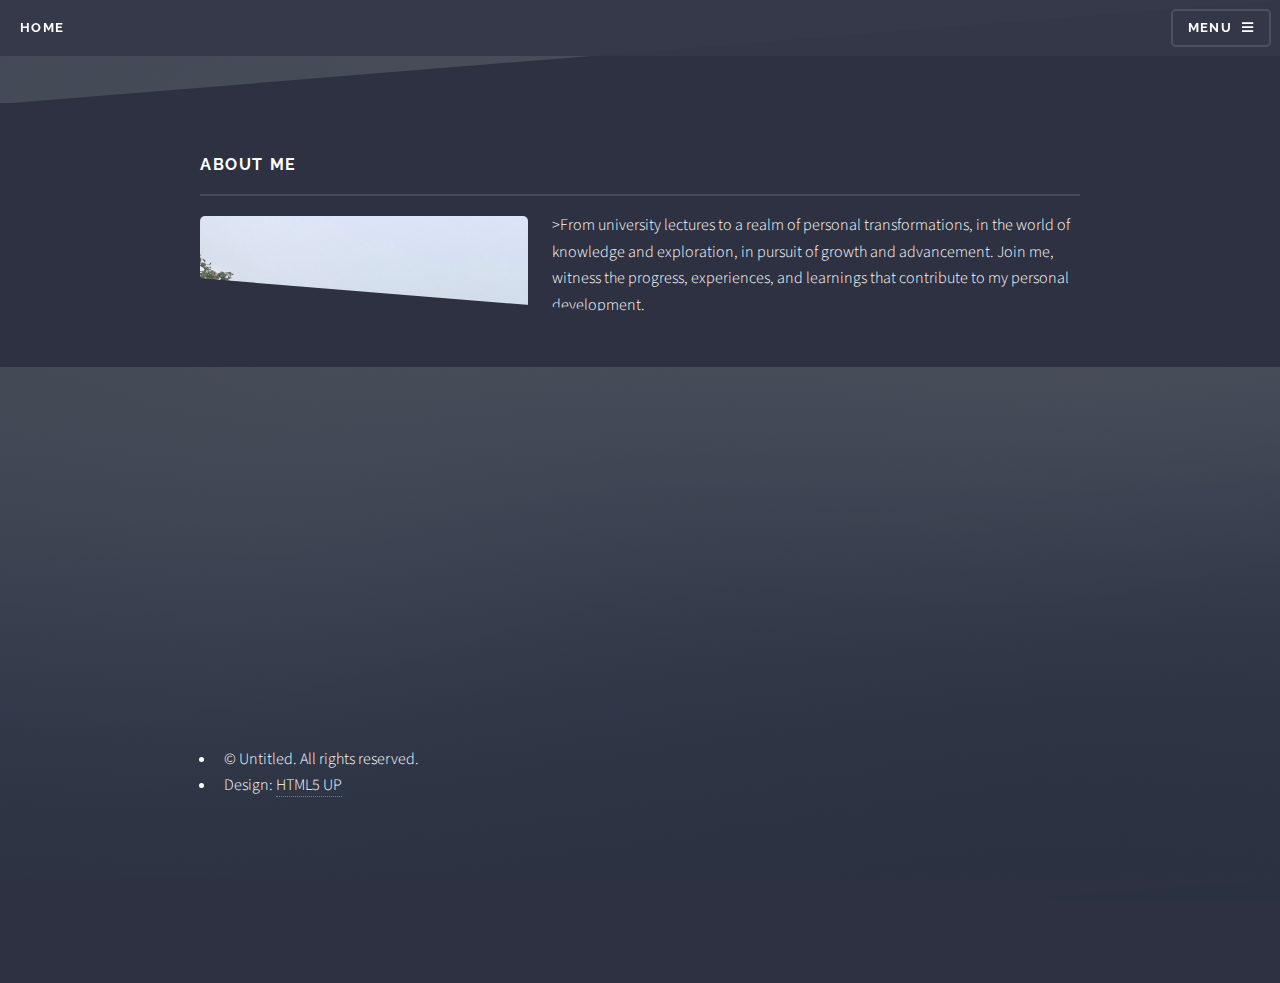
==== about.html @ 8429ed19 "Update about.html" ====
<!DOCTYPE HTML>
<!--
	Hyperspace by HTML5 UP
	html5up.net | @ajlkn
	Free for personal and commercial use under the CCA 3.0 license (html5up.net/license)
-->
<html>
	<head>
		<title>About</title>
		<meta charset="utf-8" />
		<meta name="viewport" content="width=device-width, initial-scale=1, user-scalable=no" />
		<link rel="stylesheet" href="assets/css/main.css" />
		<noscript><link rel="stylesheet" href="assets/css/noscript.css" /></noscript>
	</head>
	<body class="is-preload">



		<!-- Wrapper -->
			<div id="wrapper">

				<!-- Main -->
					<section id="main" class="wrapper">
						<div class="inner">
							<h1 class="major">About Me</h1>
<!-- 							<span class="image fit"><img src="images/me1.jpg" alt="" /></span> -->
							<p><span class="image left"><img src="images/me1.jpg" alt="" /></span>>From university lectures to a realm of personal transformations, in the world of knowledge and exploration, in pursuit of growth and advancement. Join me, witness the progress, experiences, and learnings that contribute to my personal development.</p>							
<!-- 							<p>From university lectures to a realm of personal transformations, in the world of knowledge and exploration, in pursuit of growth and advancement. Join me, witness the progress, experiences, and learnings that contribute to my personal development.</p> -->
						</div>
					</section>

			</div>

				<!-- Header -->
					<header id="header">
						<h1><a href="index.html">Home</a></h1>
						<nav>
							<a href="#menu">Menu</a>
						</nav>
					</header>

				<!-- Menu -->
					<nav id="menu">
						<div class="inner">
							<h2>Menu</h2>
							<ul class="links">
								<li><a href="index.html">Home</a></li>
								<li><a href="generic.html">Generic</a></li>
								<li><a href="elements.html">Elements</a></li>
								<li><a href="#">Log In</a></li>
								<li><a href="#">Sign Up</a></li>
							</ul>
							<a href="#" class="close">Close</a>
						</div>
					</nav>
		<!-- Footer -->
			<footer id="footer" class="wrapper alt">
				<div class="inner">
					<ul class="menu">
						<li>&copy; Untitled. All rights reserved.</li><li>Design: <a href="http://html5up.net">HTML5 UP</a></li>
					</ul>
				</div>
			</footer>

		<!-- Scripts -->
			<script src="assets/js/jquery.min.js"></script>
			<script src="assets/js/jquery.scrollex.min.js"></script>
			<script src="assets/js/jquery.scrolly.min.js"></script>
			<script src="assets/js/browser.min.js"></script>
			<script src="assets/js/breakpoints.min.js"></script>
			<script src="assets/js/util.js"></script>
			<script src="assets/js/main.js"></script>

	</body>
</html>
---- assets/css/main.css ----
@import url(fontawesome-all.min.css);
@import url("https://fonts.googleapis.com/css?family=Raleway:200,700|Source+Sans+Pro:300,600,300italic,600italic");

/*
	Solid State by HTML5 UP
	html5up.net | @ajlkn
	Free for personal and commercial use under the CCA 3.0 license (html5up.net/license)
*/

html, body, div, span, applet, object,
iframe, h1, h2, h3, h4, h5, h6, p, blockquote,
pre, a, abbr, acronym, address, big, cite,
code, del, dfn, em, img, ins, kbd, q, s, samp,
small, strike, strong, sub, sup, tt, var, b,
u, i, center, dl, dt, dd, ol, ul, li, fieldset,
form, label, legend, table, caption, tbody,
tfoot, thead, tr, th, td, article, aside,
canvas, details, embed, figure, figcaption,
footer, header, hgroup, menu, nav, output, ruby,
section, summary, time, mark, audio, video {
	margin: 0;
	padding: 0;
	border: 0;
	font-size: 100%;
	font: inherit;
	vertical-align: baseline;}

article, aside, details, figcaption, figure,
footer, header, hgroup, menu, nav, section {
	display: block;}

body {
	line-height: 1;
}

ol, ul {
	list-style: none;
}

blockquote, q {
	quotes: none;
}

	blockquote:before, blockquote:after, q:before, q:after {
		content: '';
		content: none;
	}

table {
	border-collapse: collapse;
	border-spacing: 0;
}

body {
	-webkit-text-size-adjust: none;
}

mark {
	background-color: transparent;
	color: inherit;
}

input::-moz-focus-inner {
	border: 0;
	padding: 0;
}

input, select, textarea {
	-moz-appearance: none;
	-webkit-appearance: none;
	-ms-appearance: none;
	appearance: none;
}

/* Basic */

	@-ms-viewport {
		width: device-width;
	}

	body {
		-ms-overflow-style: scrollbar;
	}

	@media screen and (max-width: 480px) {

		html, body {
			min-width: 320px;
		}

	}

	html {
		box-sizing: border-box;
	}

	*, *:before, *:after {
		box-sizing: inherit;
	}

	body {
		background-color: #2e3141;
		background-image: linear-gradient(to top, rgba(46, 49, 65, 0.8), rgba(46, 49, 65, 0.8)), url("../../images/bg.jpg");
		background-size: auto, cover;
		background-attachment: fixed, fixed;
		background-position: center, center;
	}

		body.is-preload *, body.is-preload *:before, body.is-preload *:after {
			-moz-animation: none !important;
			-webkit-animation: none !important;
			-ms-animation: none !important;
			animation: none !important;
			-moz-transition: none !important;
			-webkit-transition: none !important;
			-ms-transition: none !important;
			transition: none !important;
		}

/* Type */

	body, input, select, textarea {
		color: #ffffff;
		font-family: "Source Sans Pro", Helvetica, sans-serif;
		font-size: 16.5pt;
		font-weight: 300;
		line-height: 1.65;
	}

		@media screen and (max-width: 1680px) {

			body, input, select, textarea {
				font-size: 13pt;
			}

		}

		@media screen and (max-width: 1280px) {

			body, input, select, textarea {
				font-size: 12pt;
			}

		}

		@media screen and (max-width: 980px) {

			body, input, select, textarea {
				font-size: 12pt;
			}

		}

		@media screen and (max-width: 736px) {

			body, input, select, textarea {
				font-size: 12pt;
			}

		}

		@media screen and (max-width: 480px) {

			body, input, select, textarea {
				font-size: 12pt;
			}

		}

	a {
		-moz-transition: color 0.2s ease-in-out, border-bottom-color 0.2s ease-in-out;
		-webkit-transition: color 0.2s ease-in-out, border-bottom-color 0.2s ease-in-out;
		-ms-transition: color 0.2s ease-in-out, border-bottom-color 0.2s ease-in-out;
		transition: color 0.2s ease-in-out, border-bottom-color 0.2s ease-in-out;
		border-bottom: dotted 1px rgba(255, 255, 255, 0.35);
		color: #ffffff;
		text-decoration: none;
	}

		a:hover {
			border-bottom-color: transparent;
			color: #ffffff !important;
		}

		a.special:not(.button) {
			text-decoration: none;
			border-bottom: 0;
			display: block;
			font-family: Raleway, Helvetica, sans-serif;
			font-size: 0.8em;
			font-weight: 700;
			letter-spacing: 0.1em;
			margin: 0 0 2em 0;
			text-transform: uppercase;
		}

			a.special:not(.button):before {
				-moz-osx-font-smoothing: grayscale;
				-webkit-font-smoothing: antialiased;
				display: inline-block;
				font-style: normal;
				font-variant: normal;
				text-rendering: auto;
				line-height: 1;
				text-transform: none !important;
				font-family: 'Font Awesome 5 Free';
				font-weight: 900;
			}

			a.special:not(.button):before {
				-moz-transition: background-color 0.2s ease-in-out;
				-webkit-transition: background-color 0.2s ease-in-out;
				-ms-transition: background-color 0.2s ease-in-out;
				transition: background-color 0.2s ease-in-out;
				border-radius: 100%;
				border: solid 2px rgba(255, 255, 255, 0.125);
				content: '\f105';
				display: inline-block;
				font-size: 1.25em;
				height: 2em;
				line-height: 1.75em;
				margin-right: 0.85em;
				text-align: center;
				text-indent: 0.15em;
				vertical-align: middle;
				width: 2em;
			}

			a.special:not(.button):hover:before {
				background-color: rgba(255, 255, 255, 0.025);
			}

			a.special:not(.button):active:before {
				background-color: rgba(255, 255, 255, 0.075);
			}

	strong, b {
		color: #ffffff;
		font-weight: 600;
	}

	em, i {
		font-style: italic;
	}

	p {
		margin: 0 0 2em 0;
	}

	h1, h2, h3, h4, h5, h6 {
		color: #ffffff;
		font-family: Raleway, Helvetica, sans-serif;
		font-weight: 700;
		letter-spacing: 0.1em;
		margin: 0 0 1em 0;
		text-transform: uppercase;
	}

		h1 a, h2 a, h3 a, h4 a, h5 a, h6 a {
			color: inherit;
			text-decoration: none;
			border-bottom: 0;
		}

		h1 span, h2 span, h3 span, h4 span, h5 span, h6 span {
			font-weight: 200;
		}

		h1.major, h2.major, h3.major, h4.major, h5.major, h6.major {
			padding-bottom: 1em;
			border-bottom: solid 2px rgba(255, 255, 255, 0.125);
		}

	h2 {
		font-size: 1.2em;
	}

	h3 {
		font-size: 0.9em;
	}

	h4 {
		font-size: 0.7em;
	}

	h5 {
		font-size: 0.7em;
	}

	h6 {
		font-size: 0.7em;
	}

	@media screen and (max-width: 736px) {

		h2 {
			font-size: 1em;
		}

		h3 {
			font-size: 0.8em;
		}

	}

	sub {
		font-size: 0.8em;
		position: relative;
		top: 0.5em;
	}

	sup {
		font-size: 0.8em;
		position: relative;
		top: -0.5em;
	}

	blockquote {
		border-left: solid 4px rgba(255, 255, 255, 0.125);
		font-style: italic;
		margin: 0 0 2em 0;
		padding: 0.5em 0 0.5em 2em;
	}

	code {
		background: rgba(255, 255, 255, 0.025);
		border-radius: 5px;
		border: solid 2px rgba(255, 255, 255, 0.125);
		font-family: "Courier New", monospace;
		font-size: 0.9em;
		margin: 0 0.25em;
		padding: 0.25em 0.65em;
	}

	pre {
		-webkit-overflow-scrolling: touch;
		font-family: "Courier New", monospace;
		font-size: 0.9em;
		margin: 0 0 2em 0;
	}

		pre code {
			display: block;
			line-height: 1.75em;
			padding: 1em 1.5em;
			overflow-x: auto;
		}

	hr {
		border: 0;
		border-bottom: solid 2px rgba(255, 255, 255, 0.125);
		margin: 2.5em 0;
	}

		hr.major {
			margin: 4em 0;
		}

	.align-left {
		text-align: left;
	}

	.align-center {
		text-align: center;
	}

	.align-right {
		text-align: right;
	}

/* Row */

	.row {
		display: flex;
		flex-wrap: wrap;
		box-sizing: border-box;
		align-items: stretch;
	}

		.row > * {
			box-sizing: border-box;
		}

		.row.gtr-uniform > * > :last-child {
			margin-bottom: 0;
		}

		.row.aln-left {
			justify-content: flex-start;
		}

		.row.aln-center {
			justify-content: center;
		}

		.row.aln-right {
			justify-content: flex-end;
		}

		.row.aln-top {
			align-items: flex-start;
		}

		.row.aln-middle {
			align-items: center;
		}

		.row.aln-bottom {
			align-items: flex-end;
		}

		.row > .imp {
			order: -1;
		}

		.row > .col-1 {
			width: 8.33333%;
		}

		.row > .off-1 {
			margin-left: 8.33333%;
		}

		.row > .col-2 {
			width: 16.66667%;
		}

		.row > .off-2 {
			margin-left: 16.66667%;
		}

		.row > .col-3 {
			width: 25%;
		}

		.row > .off-3 {
			margin-left: 25%;
		}

		.row > .col-4 {
			width: 33.33333%;
		}

		.row > .off-4 {
			margin-left: 33.33333%;
		}

		.row > .col-5 {
			width: 41.66667%;
		}

		.row > .off-5 {
			margin-left: 41.66667%;
		}

		.row > .col-6 {
			width: 50%;
		}

		.row > .off-6 {
			margin-left: 50%;
		}

		.row > .col-7 {
			width: 58.33333%;
		}

		.row > .off-7 {
			margin-left: 58.33333%;
		}

		.row > .col-8 {
			width: 66.66667%;
		}

		.row > .off-8 {
			margin-left: 66.66667%;
		}

		.row > .col-9 {
			width: 75%;
		}

		.row > .off-9 {
			margin-left: 75%;
		}

		.row > .col-10 {
			width: 83.33333%;
		}

		.row > .off-10 {
			margin-left: 83.33333%;
		}

		.row > .col-11 {
			width: 91.66667%;
		}

		.row > .off-11 {
			margin-left: 91.66667%;
		}

		.row > .col-12 {
			width: 100%;
		}

		.row > .off-12 {
			margin-left: 100%;
		}

		.row.gtr-0 {
			margin-top: 0;
			margin-left: 0em;
		}

			.row.gtr-0 > * {
				padding: 0 0 0 0em;
			}

			.row.gtr-0.gtr-uniform {
				margin-top: 0em;
			}

				.row.gtr-0.gtr-uniform > * {
					padding-top: 0em;
				}

		.row.gtr-25 {
			margin-top: 0;
			margin-left: -0.4375em;
		}

			.row.gtr-25 > * {
				padding: 0 0 0 0.4375em;
			}

			.row.gtr-25.gtr-uniform {
				margin-top: -0.4375em;
			}

				.row.gtr-25.gtr-uniform > * {
					padding-top: 0.4375em;
				}

		.row.gtr-50 {
			margin-top: 0;
			margin-left: -0.875em;
		}

			.row.gtr-50 > * {
				padding: 0 0 0 0.875em;
			}

			.row.gtr-50.gtr-uniform {
				margin-top: -0.875em;
			}

				.row.gtr-50.gtr-uniform > * {
					padding-top: 0.875em;
				}

		.row {
			margin-top: 0;
			margin-left: -1.75em;
		}

			.row > * {
				padding: 0 0 0 1.75em;
			}

			.row.gtr-uniform {
				margin-top: -1.75em;
			}

				.row.gtr-uniform > * {
					padding-top: 1.75em;
				}

		.row.gtr-150 {
			margin-top: 0;
			margin-left: -2.625em;
		}

			.row.gtr-150 > * {
				padding: 0 0 0 2.625em;
			}

			.row.gtr-150.gtr-uniform {
				margin-top: -2.625em;
			}

				.row.gtr-150.gtr-uniform > * {
					padding-top: 2.625em;
				}

		.row.gtr-200 {
			margin-top: 0;
			margin-left: -3.5em;
		}

			.row.gtr-200 > * {
				padding: 0 0 0 3.5em;
			}

			.row.gtr-200.gtr-uniform {
				margin-top: -3.5em;
			}

				.row.gtr-200.gtr-uniform > * {
					padding-top: 3.5em;
				}

		@media screen and (max-width: 1680px) {

			.row {
				display: flex;
				flex-wrap: wrap;
				box-sizing: border-box;
				align-items: stretch;
			}

				.row > * {
					box-sizing: border-box;
				}

				.row.gtr-uniform > * > :last-child {
					margin-bottom: 0;
				}

				.row.aln-left {
					justify-content: flex-start;
				}

				.row.aln-center {
					justify-content: center;
				}

				.row.aln-right {
					justify-content: flex-end;
				}

				.row.aln-top {
					align-items: flex-start;
				}

				.row.aln-middle {
					align-items: center;
				}

				.row.aln-bottom {
					align-items: flex-end;
				}

				.row > .imp-xlarge {
					order: -1;
				}

				.row > .col-1-xlarge {
					width: 8.33333%;
				}

				.row > .off-1-xlarge {
					margin-left: 8.33333%;
				}

				.row > .col-2-xlarge {
					width: 16.66667%;
				}

				.row > .off-2-xlarge {
					margin-left: 16.66667%;
				}

				.row > .col-3-xlarge {
					width: 25%;
				}

				.row > .off-3-xlarge {
					margin-left: 25%;
				}

				.row > .col-4-xlarge {
					width: 33.33333%;
				}

				.row > .off-4-xlarge {
					margin-left: 33.33333%;
				}

				.row > .col-5-xlarge {
					width: 41.66667%;
				}

				.row > .off-5-xlarge {
					margin-left: 41.66667%;
				}

				.row > .col-6-xlarge {
					width: 50%;
				}

				.row > .off-6-xlarge {
					margin-left: 50%;
				}

				.row > .col-7-xlarge {
					width: 58.33333%;
				}

				.row > .off-7-xlarge {
					margin-left: 58.33333%;
				}

				.row > .col-8-xlarge {
					width: 66.66667%;
				}

				.row > .off-8-xlarge {
					margin-left: 66.66667%;
				}

				.row > .col-9-xlarge {
					width: 75%;
				}

				.row > .off-9-xlarge {
					margin-left: 75%;
				}

				.row > .col-10-xlarge {
					width: 83.33333%;
				}

				.row > .off-10-xlarge {
					margin-left: 83.33333%;
				}

				.row > .col-11-xlarge {
					width: 91.66667%;
				}

				.row > .off-11-xlarge {
					margin-left: 91.66667%;
				}

				.row > .col-12-xlarge {
					width: 100%;
				}

				.row > .off-12-xlarge {
					margin-left: 100%;
				}

				.row.gtr-0 {
					margin-top: 0;
					margin-left: 0em;
				}

					.row.gtr-0 > * {
						padding: 0 0 0 0em;
					}

					.row.gtr-0.gtr-uniform {
						margin-top: 0em;
					}

						.row.gtr-0.gtr-uniform > * {
							padding-top: 0em;
						}

				.row.gtr-25 {
					margin-top: 0;
					margin-left: -0.4375em;
				}

					.row.gtr-25 > * {
						padding: 0 0 0 0.4375em;
					}

					.row.gtr-25.gtr-uniform {
						margin-top: -0.4375em;
					}

						.row.gtr-25.gtr-uniform > * {
							padding-top: 0.4375em;
						}

				.row.gtr-50 {
					margin-top: 0;
					margin-left: -0.875em;
				}

					.row.gtr-50 > * {
						padding: 0 0 0 0.875em;
					}

					.row.gtr-50.gtr-uniform {
						margin-top: -0.875em;
					}

						.row.gtr-50.gtr-uniform > * {
							padding-top: 0.875em;
						}

				.row {
					margin-top: 0;
					margin-left: -1.75em;
				}

					.row > * {
						padding: 0 0 0 1.75em;
					}

					.row.gtr-uniform {
						margin-top: -1.75em;
					}

						.row.gtr-uniform > * {
							padding-top: 1.75em;
						}

				.row.gtr-150 {
					margin-top: 0;
					margin-left: -2.625em;
				}

					.row.gtr-150 > * {
						padding: 0 0 0 2.625em;
					}

					.row.gtr-150.gtr-uniform {
						margin-top: -2.625em;
					}

						.row.gtr-150.gtr-uniform > * {
							padding-top: 2.625em;
						}

				.row.gtr-200 {
					margin-top: 0;
					margin-left: -3.5em;
				}

					.row.gtr-200 > * {
						padding: 0 0 0 3.5em;
					}

					.row.gtr-200.gtr-uniform {
						margin-top: -3.5em;
					}

						.row.gtr-200.gtr-uniform > * {
							padding-top: 3.5em;
						}

		}

		@media screen and (max-width: 1280px) {

			.row {
				display: flex;
				flex-wrap: wrap;
				box-sizing: border-box;
				align-items: stretch;
			}

				.row > * {
					box-sizing: border-box;
				}

				.row.gtr-uniform > * > :last-child {
					margin-bottom: 0;
				}

				.row.aln-left {
					justify-content: flex-start;
				}

				.row.aln-center {
					justify-content: center;
				}

				.row.aln-right {
					justify-content: flex-end;
				}

				.row.aln-top {
					align-items: flex-start;
				}

				.row.aln-middle {
					align-items: center;
				}

				.row.aln-bottom {
					align-items: flex-end;
				}

				.row > .imp-large {
					order: -1;
				}

				.row > .col-1-large {
					width: 8.33333%;
				}

				.row > .off-1-large {
					margin-left: 8.33333%;
				}

				.row > .col-2-large {
					width: 16.66667%;
				}

				.row > .off-2-large {
					margin-left: 16.66667%;
				}

				.row > .col-3-large {
					width: 25%;
				}

				.row > .off-3-large {
					margin-left: 25%;
				}

				.row > .col-4-large {
					width: 33.33333%;
				}

				.row > .off-4-large {
					margin-left: 33.33333%;
				}

				.row > .col-5-large {
					width: 41.66667%;
				}

				.row > .off-5-large {
					margin-left: 41.66667%;
				}

				.row > .col-6-large {
					width: 50%;
				}

				.row > .off-6-large {
					margin-left: 50%;
				}

				.row > .col-7-large {
					width: 58.33333%;
				}

				.row > .off-7-large {
					margin-left: 58.33333%;
				}

				.row > .col-8-large {
					width: 66.66667%;
				}

				.row > .off-8-large {
					margin-left: 66.66667%;
				}

				.row > .col-9-large {
					width: 75%;
				}

				.row > .off-9-large {
					margin-left: 75%;
				}

				.row > .col-10-large {
					width: 83.33333%;
				}

				.row > .off-10-large {
					margin-left: 83.33333%;
				}

				.row > .col-11-large {
					width: 91.66667%;
				}

				.row > .off-11-large {
					margin-left: 91.66667%;
				}

				.row > .col-12-large {
					width: 100%;
				}

				.row > .off-12-large {
					margin-left: 100%;
				}

				.row.gtr-0 {
					margin-top: 0;
					margin-left: 0em;
				}

					.row.gtr-0 > * {
						padding: 0 0 0 0em;
					}

					.row.gtr-0.gtr-uniform {
						margin-top: 0em;
					}

						.row.gtr-0.gtr-uniform > * {
							padding-top: 0em;
						}

				.row.gtr-25 {
					margin-top: 0;
					margin-left: -0.4375em;
				}

					.row.gtr-25 > * {
						padding: 0 0 0 0.4375em;
					}

					.row.gtr-25.gtr-uniform {
						margin-top: -0.4375em;
					}

						.row.gtr-25.gtr-uniform > * {
							padding-top: 0.4375em;
						}

				.row.gtr-50 {
					margin-top: 0;
					margin-left: -0.875em;
				}

					.row.gtr-50 > * {
						padding: 0 0 0 0.875em;
					}

					.row.gtr-50.gtr-uniform {
						margin-top: -0.875em;
					}

						.row.gtr-50.gtr-uniform > * {
							padding-top: 0.875em;
						}

				.row {
					margin-top: 0;
					margin-left: -1.75em;
				}

					.row > * {
						padding: 0 0 0 1.75em;
					}

					.row.gtr-uniform {
						margin-top: -1.75em;
					}

						.row.gtr-uniform > * {
							padding-top: 1.75em;
						}

				.row.gtr-150 {
					margin-top: 0;
					margin-left: -2.625em;
				}

					.row.gtr-150 > * {
						padding: 0 0 0 2.625em;
					}

					.row.gtr-150.gtr-uniform {
						margin-top: -2.625em;
					}

						.row.gtr-150.gtr-uniform > * {
							padding-top: 2.625em;
						}

				.row.gtr-200 {
					margin-top: 0;
					margin-left: -3.5em;
				}

					.row.gtr-200 > * {
						padding: 0 0 0 3.5em;
					}

					.row.gtr-200.gtr-uniform {
						margin-top: -3.5em;
					}

						.row.gtr-200.gtr-uniform > * {
							padding-top: 3.5em;
						}

		}

		@media screen and (max-width: 980px) {

			.row {
				display: flex;
				flex-wrap: wrap;
				box-sizing: border-box;
				align-items: stretch;
			}

				.row > * {
					box-sizing: border-box;
				}

				.row.gtr-uniform > * > :last-child {
					margin-bottom: 0;
				}

				.row.aln-left {
					justify-content: flex-start;
				}

				.row.aln-center {
					justify-content: center;
				}

				.row.aln-right {
					justify-content: flex-end;
				}

				.row.aln-top {
					align-items: flex-start;
				}

				.row.aln-middle {
					align-items: center;
				}

				.row.aln-bottom {
					align-items: flex-end;
				}

				.row > .imp-medium {
					order: -1;
				}

				.row > .col-1-medium {
					width: 8.33333%;
				}

				.row > .off-1-medium {
					margin-left: 8.33333%;
				}

				.row > .col-2-medium {
					width: 16.66667%;
				}

				.row > .off-2-medium {
					margin-left: 16.66667%;
				}

				.row > .col-3-medium {
					width: 25%;
				}

				.row > .off-3-medium {
					margin-left: 25%;
				}

				.row > .col-4-medium {
					width: 33.33333%;
				}

				.row > .off-4-medium {
					margin-left: 33.33333%;
				}

				.row > .col-5-medium {
					width: 41.66667%;
				}

				.row > .off-5-medium {
					margin-left: 41.66667%;
				}

				.row > .col-6-medium {
					width: 50%;
				}

				.row > .off-6-medium {
					margin-left: 50%;
				}

				.row > .col-7-medium {
					width: 58.33333%;
				}

				.row > .off-7-medium {
					margin-left: 58.33333%;
				}

				.row > .col-8-medium {
					width: 66.66667%;
				}

				.row > .off-8-medium {
					margin-left: 66.66667%;
				}

				.row > .col-9-medium {
					width: 75%;
				}

				.row > .off-9-medium {
					margin-left: 75%;
				}

				.row > .col-10-medium {
					width: 83.33333%;
				}

				.row > .off-10-medium {
					margin-left: 83.33333%;
				}

				.row > .col-11-medium {
					width: 91.66667%;
				}

				.row > .off-11-medium {
					margin-left: 91.66667%;
				}

				.row > .col-12-medium {
					width: 100%;
				}

				.row > .off-12-medium {
					margin-left: 100%;
				}

				.row.gtr-0 {
					margin-top: 0;
					margin-left: 0em;
				}

					.row.gtr-0 > * {
						padding: 0 0 0 0em;
					}

					.row.gtr-0.gtr-uniform {
						margin-top: 0em;
					}

						.row.gtr-0.gtr-uniform > * {
							padding-top: 0em;
						}

				.row.gtr-25 {
					margin-top: 0;
					margin-left: -0.4375em;
				}

					.row.gtr-25 > * {
						padding: 0 0 0 0.4375em;
					}

					.row.gtr-25.gtr-uniform {
						margin-top: -0.4375em;
					}

						.row.gtr-25.gtr-uniform > * {
							padding-top: 0.4375em;
						}

				.row.gtr-50 {
					margin-top: 0;
					margin-left: -0.875em;
				}

					.row.gtr-50 > * {
						padding: 0 0 0 0.875em;
					}

					.row.gtr-50.gtr-uniform {
						margin-top: -0.875em;
					}

						.row.gtr-50.gtr-uniform > * {
							padding-top: 0.875em;
						}

				.row {
					margin-top: 0;
					margin-left: -1.75em;
				}

					.row > * {
						padding: 0 0 0 1.75em;
					}

					.row.gtr-uniform {
						margin-top: -1.75em;
					}

						.row.gtr-uniform > * {
							padding-top: 1.75em;
						}

				.row.gtr-150 {
					margin-top: 0;
					margin-left: -2.625em;
				}

					.row.gtr-150 > * {
						padding: 0 0 0 2.625em;
					}

					.row.gtr-150.gtr-uniform {
						margin-top: -2.625em;
					}

						.row.gtr-150.gtr-uniform > * {
							padding-top: 2.625em;
						}

				.row.gtr-200 {
					margin-top: 0;
					margin-left: -3.5em;
				}

					.row.gtr-200 > * {
						padding: 0 0 0 3.5em;
					}

					.row.gtr-200.gtr-uniform {
						margin-top: -3.5em;
					}

						.row.gtr-200.gtr-uniform > * {
							padding-top: 3.5em;
						}

		}

		@media screen and (max-width: 736px) {

			.row {
				display: flex;
				flex-wrap: wrap;
				box-sizing: border-box;
				align-items: stretch;
			}

				.row > * {
					box-sizing: border-box;
				}

				.row.gtr-uniform > * > :last-child {
					margin-bottom: 0;
				}

				.row.aln-left {
					justify-content: flex-start;
				}

				.row.aln-center {
					justify-content: center;
				}

				.row.aln-right {
					justify-content: flex-end;
				}

				.row.aln-top {
					align-items: flex-start;
				}

				.row.aln-middle {
					align-items: center;
				}

				.row.aln-bottom {
					align-items: flex-end;
				}

				.row > .imp-small {
					order: -1;
				}

				.row > .col-1-small {
					width: 8.33333%;
				}

				.row > .off-1-small {
					margin-left: 8.33333%;
				}

				.row > .col-2-small {
					width: 16.66667%;
				}

				.row > .off-2-small {
					margin-left: 16.66667%;
				}

				.row > .col-3-small {
					width: 25%;
				}

				.row > .off-3-small {
					margin-left: 25%;
				}

				.row > .col-4-small {
					width: 33.33333%;
				}

				.row > .off-4-small {
					margin-left: 33.33333%;
				}

				.row > .col-5-small {
					width: 41.66667%;
				}

				.row > .off-5-small {
					margin-left: 41.66667%;
				}

				.row > .col-6-small {
					width: 50%;
				}

				.row > .off-6-small {
					margin-left: 50%;
				}

				.row > .col-7-small {
					width: 58.33333%;
				}

				.row > .off-7-small {
					margin-left: 58.33333%;
				}

				.row > .col-8-small {
					width: 66.66667%;
				}

				.row > .off-8-small {
					margin-left: 66.66667%;
				}

				.row > .col-9-small {
					width: 75%;
				}

				.row > .off-9-small {
					margin-left: 75%;
				}

				.row > .col-10-small {
					width: 83.33333%;
				}

				.row > .off-10-small {
					margin-left: 83.33333%;
				}

				.row > .col-11-small {
					width: 91.66667%;
				}

				.row > .off-11-small {
					margin-left: 91.66667%;
				}

				.row > .col-12-small {
					width: 100%;
				}

				.row > .off-12-small {
					margin-left: 100%;
				}

				.row.gtr-0 {
					margin-top: 0;
					margin-left: 0em;
				}

					.row.gtr-0 > * {
						padding: 0 0 0 0em;
					}

					.row.gtr-0.gtr-uniform {
						margin-top: 0em;
					}

						.row.gtr-0.gtr-uniform > * {
							padding-top: 0em;
						}

				.row.gtr-25 {
					margin-top: 0;
					margin-left: -0.3125em;
				}

					.row.gtr-25 > * {
						padding: 0 0 0 0.3125em;
					}

					.row.gtr-25.gtr-uniform {
						margin-top: -0.3125em;
					}

						.row.gtr-25.gtr-uniform > * {
							padding-top: 0.3125em;
						}

				.row.gtr-50 {
					margin-top: 0;
					margin-left: -0.625em;
				}

					.row.gtr-50 > * {
						padding: 0 0 0 0.625em;
					}

					.row.gtr-50.gtr-uniform {
						margin-top: -0.625em;
					}

						.row.gtr-50.gtr-uniform > * {
							padding-top: 0.625em;
						}

				.row {
					margin-top: 0;
					margin-left: -1.25em;
				}

					.row > * {
						padding: 0 0 0 1.25em;
					}

					.row.gtr-uniform {
						margin-top: -1.25em;
					}

						.row.gtr-uniform > * {
							padding-top: 1.25em;
						}

				.row.gtr-150 {
					margin-top: 0;
					margin-left: -1.875em;
				}

					.row.gtr-150 > * {
						padding: 0 0 0 1.875em;
					}

					.row.gtr-150.gtr-uniform {
						margin-top: -1.875em;
					}

						.row.gtr-150.gtr-uniform > * {
							padding-top: 1.875em;
						}

				.row.gtr-200 {
					margin-top: 0;
					margin-left: -2.5em;
				}

					.row.gtr-200 > * {
						padding: 0 0 0 2.5em;
					}

					.row.gtr-200.gtr-uniform {
						margin-top: -2.5em;
					}

						.row.gtr-200.gtr-uniform > * {
							padding-top: 2.5em;
						}

		}

		@media screen and (max-width: 480px) {

			.row {
				display: flex;
				flex-wrap: wrap;
				box-sizing: border-box;
				align-items: stretch;
			}

				.row > * {
					box-sizing: border-box;
				}

				.row.gtr-uniform > * > :last-child {
					margin-bottom: 0;
				}

				.row.aln-left {
					justify-content: flex-start;
				}

				.row.aln-center {
					justify-content: center;
				}

				.row.aln-right {
					justify-content: flex-end;
				}

				.row.aln-top {
					align-items: flex-start;
				}

				.row.aln-middle {
					align-items: center;
				}

				.row.aln-bottom {
					align-items: flex-end;
				}

				.row > .imp-xsmall {
					order: -1;
				}

				.row > .col-1-xsmall {
					width: 8.33333%;
				}

				.row > .off-1-xsmall {
					margin-left: 8.33333%;
				}

				.row > .col-2-xsmall {
					width: 16.66667%;
				}

				.row > .off-2-xsmall {
					margin-left: 16.66667%;
				}

				.row > .col-3-xsmall {
					width: 25%;
				}

				.row > .off-3-xsmall {
					margin-left: 25%;
				}

				.row > .col-4-xsmall {
					width: 33.33333%;
				}

				.row > .off-4-xsmall {
					margin-left: 33.33333%;
				}

				.row > .col-5-xsmall {
					width: 41.66667%;
				}

				.row > .off-5-xsmall {
					margin-left: 41.66667%;
				}

				.row > .col-6-xsmall {
					width: 50%;
				}

				.row > .off-6-xsmall {
					margin-left: 50%;
				}

				.row > .col-7-xsmall {
					width: 58.33333%;
				}

				.row > .off-7-xsmall {
					margin-left: 58.33333%;
				}

				.row > .col-8-xsmall {
					width: 66.66667%;
				}

				.row > .off-8-xsmall {
					margin-left: 66.66667%;
				}

				.row > .col-9-xsmall {
					width: 75%;
				}

				.row > .off-9-xsmall {
					margin-left: 75%;
				}

				.row > .col-10-xsmall {
					width: 83.33333%;
				}

				.row > .off-10-xsmall {
					margin-left: 83.33333%;
				}

				.row > .col-11-xsmall {
					width: 91.66667%;
				}

				.row > .off-11-xsmall {
					margin-left: 91.66667%;
				}

				.row > .col-12-xsmall {
					width: 100%;
				}

				.row > .off-12-xsmall {
					margin-left: 100%;
				}

				.row.gtr-0 {
					margin-top: 0;
					margin-left: 0em;
				}

					.row.gtr-0 > * {
						padding: 0 0 0 0em;
					}

					.row.gtr-0.gtr-uniform {
						margin-top: 0em;
					}

						.row.gtr-0.gtr-uniform > * {
							padding-top: 0em;
						}

				.row.gtr-25 {
					margin-top: 0;
					margin-left: -0.3125em;
				}

					.row.gtr-25 > * {
						padding: 0 0 0 0.3125em;
					}

					.row.gtr-25.gtr-uniform {
						margin-top: -0.3125em;
					}

						.row.gtr-25.gtr-uniform > * {
							padding-top: 0.3125em;
						}

				.row.gtr-50 {
					margin-top: 0;
					margin-left: -0.625em;
				}

					.row.gtr-50 > * {
						padding: 0 0 0 0.625em;
					}

					.row.gtr-50.gtr-uniform {
						margin-top: -0.625em;
					}

						.row.gtr-50.gtr-uniform > * {
							padding-top: 0.625em;
						}

				.row {
					margin-top: 0;
					margin-left: -1.25em;
				}

					.row > * {
						padding: 0 0 0 1.25em;
					}

					.row.gtr-uniform {
						margin-top: -1.25em;
					}

						.row.gtr-uniform > * {
							padding-top: 1.25em;
						}

				.row.gtr-150 {
					margin-top: 0;
					margin-left: -1.875em;
				}

					.row.gtr-150 > * {
						padding: 0 0 0 1.875em;
					}

					.row.gtr-150.gtr-uniform {
						margin-top: -1.875em;
					}

						.row.gtr-150.gtr-uniform > * {
							padding-top: 1.875em;
						}

				.row.gtr-200 {
					margin-top: 0;
					margin-left: -2.5em;
				}

					.row.gtr-200 > * {
						padding: 0 0 0 2.5em;
					}

					.row.gtr-200.gtr-uniform {
						margin-top: -2.5em;
					}

						.row.gtr-200.gtr-uniform > * {
							padding-top: 2.5em;
						}

		}

		@media screen and (max-width: 360px) {

			.row {
				display: flex;
				flex-wrap: wrap;
				box-sizing: border-box;
				align-items: stretch;
			}

				.row > * {
					box-sizing: border-box;
				}

				.row.gtr-uniform > * > :last-child {
					margin-bottom: 0;
				}

				.row.aln-left {
					justify-content: flex-start;
				}

				.row.aln-center {
					justify-content: center;
				}

				.row.aln-right {
					justify-content: flex-end;
				}

				.row.aln-top {
					align-items: flex-start;
				}

				.row.aln-middle {
					align-items: center;
				}

				.row.aln-bottom {
					align-items: flex-end;
				}

				.row > .imp-xxsmall {
					order: -1;
				}

				.row > .col-1-xxsmall {
					width: 8.33333%;
				}

				.row > .off-1-xxsmall {
					margin-left: 8.33333%;
				}

				.row > .col-2-xxsmall {
					width: 16.66667%;
				}

				.row > .off-2-xxsmall {
					margin-left: 16.66667%;
				}

				.row > .col-3-xxsmall {
					width: 25%;
				}

				.row > .off-3-xxsmall {
					margin-left: 25%;
				}

				.row > .col-4-xxsmall {
					width: 33.33333%;
				}

				.row > .off-4-xxsmall {
					margin-left: 33.33333%;
				}

				.row > .col-5-xxsmall {
					width: 41.66667%;
				}

				.row > .off-5-xxsmall {
					margin-left: 41.66667%;
				}

				.row > .col-6-xxsmall {
					width: 50%;
				}

				.row > .off-6-xxsmall {
					margin-left: 50%;
				}

				.row > .col-7-xxsmall {
					width: 58.33333%;
				}

				.row > .off-7-xxsmall {
					margin-left: 58.33333%;
				}

				.row > .col-8-xxsmall {
					width: 66.66667%;
				}

				.row > .off-8-xxsmall {
					margin-left: 66.66667%;
				}

				.row > .col-9-xxsmall {
					width: 75%;
				}

				.row > .off-9-xxsmall {
					margin-left: 75%;
				}

				.row > .col-10-xxsmall {
					width: 83.33333%;
				}

				.row > .off-10-xxsmall {
					margin-left: 83.33333%;
				}

				.row > .col-11-xxsmall {
					width: 91.66667%;
				}

				.row > .off-11-xxsmall {
					margin-left: 91.66667%;
				}

				.row > .col-12-xxsmall {
					width: 100%;
				}

				.row > .off-12-xxsmall {
					margin-left: 100%;
				}

				.row.gtr-0 {
					margin-top: 0;
					margin-left: 0em;
				}

					.row.gtr-0 > * {
						padding: 0 0 0 0em;
					}

					.row.gtr-0.gtr-uniform {
						margin-top: 0em;
					}

						.row.gtr-0.gtr-uniform > * {
							padding-top: 0em;
						}

				.row.gtr-25 {
					margin-top: 0;
					margin-left: -0.3125em;
				}

					.row.gtr-25 > * {
						padding: 0 0 0 0.3125em;
					}

					.row.gtr-25.gtr-uniform {
						margin-top: -0.3125em;
					}

						.row.gtr-25.gtr-uniform > * {
							padding-top: 0.3125em;
						}

				.row.gtr-50 {
					margin-top: 0;
					margin-left: -0.625em;
				}

					.row.gtr-50 > * {
						padding: 0 0 0 0.625em;
					}

					.row.gtr-50.gtr-uniform {
						margin-top: -0.625em;
					}

						.row.gtr-50.gtr-uniform > * {
							padding-top: 0.625em;
						}

				.row {
					margin-top: 0;
					margin-left: -1.25em;
				}

					.row > * {
						padding: 0 0 0 1.25em;
					}

					.row.gtr-uniform {
						margin-top: -1.25em;
					}

						.row.gtr-uniform > * {
							padding-top: 1.25em;
						}

				.row.gtr-150 {
					margin-top: 0;
					margin-left: -1.875em;
				}

					.row.gtr-150 > * {
						padding: 0 0 0 1.875em;
					}

					.row.gtr-150.gtr-uniform {
						margin-top: -1.875em;
					}

						.row.gtr-150.gtr-uniform > * {
							padding-top: 1.875em;
						}

				.row.gtr-200 {
					margin-top: 0;
					margin-left: -2.5em;
				}

					.row.gtr-200 > * {
						padding: 0 0 0 2.5em;
					}

					.row.gtr-200.gtr-uniform {
						margin-top: -2.5em;
					}

						.row.gtr-200.gtr-uniform > * {
							padding-top: 2.5em;
						}

		}

/* Section/Article */

	section.special, article.special {
		text-align: center;
	}

/* Form */

	form {
		margin: 0 0 2em 0;
	}

		form > :last-child {
			margin-bottom: 0;
		}

		form > .fields {
			display: -moz-flex;
			display: -webkit-flex;
			display: -ms-flex;
			display: flex;
			-moz-flex-wrap: wrap;
			-webkit-flex-wrap: wrap;
			-ms-flex-wrap: wrap;
			flex-wrap: wrap;
			width: calc(100% + 3em);
			margin: -1.5em 0 2em -1.5em;
		}

			form > .fields > .field {
				-moz-flex-grow: 0;
				-webkit-flex-grow: 0;
				-ms-flex-grow: 0;
				flex-grow: 0;
				-moz-flex-shrink: 0;
				-webkit-flex-shrink: 0;
				-ms-flex-shrink: 0;
				flex-shrink: 0;
				padding: 1.5em 0 0 1.5em;
				width: calc(100% - 1.5em);
			}

				form > .fields > .field.half {
					width: calc(50% - 0.75em);
				}

				form > .fields > .field.third {
					width: calc(100%/3 - 0.5em);
				}

				form > .fields > .field.quarter {
					width: calc(25% - 0.375em);
				}

		@media screen and (max-width: 480px) {

			form > .fields {
				width: calc(100% + 3em);
				margin: -1.5em 0 2em -1.5em;
			}

				form > .fields > .field {
					padding: 1.5em 0 0 1.5em;
					width: calc(100% - 1.5em);
				}

					form > .fields > .field.half {
						width: calc(100% - 1.5em);
					}

					form > .fields > .field.third {
						width: calc(100% - 1.5em);
					}

					form > .fields > .field.quarter {
						width: calc(100% - 1.5em);
					}

		}

	label {
		color: #ffffff;
		display: block;
		font-family: Raleway, Helvetica, sans-serif;
		font-size: 0.8em;
		font-weight: 700;
		letter-spacing: 0.1em;
		margin: 0 0 0.7em 0;
		text-transform: uppercase;
	}

	input[type="text"],
	input[type="password"],
	input[type="email"],
	input[type="tel"],
	select,
	textarea {
		-moz-appearance: none;
		-webkit-appearance: none;
		-ms-appearance: none;
		appearance: none;
		background: rgba(255, 255, 255, 0.025);
		border-radius: 5px;
		border: none;
		border: solid 2px rgba(255, 255, 255, 0.125);
		color: inherit;
		display: block;
		outline: 0;
		padding: 0 1em;
		text-decoration: none;
		width: 100%;
	}

		input[type="text"]:invalid,
		input[type="password"]:invalid,
		input[type="email"]:invalid,
		input[type="tel"]:invalid,
		select:invalid,
		textarea:invalid {
			box-shadow: none;
		}

		input[type="text"]:focus,
		input[type="password"]:focus,
		input[type="email"]:focus,
		input[type="tel"]:focus,
		select:focus,
		textarea:focus {
			border-color: #5b6ba6;
		}

	select {
		background-image: url("data:image/svg+xml;charset=utf8,%3Csvg xmlns='http://www.w3.org/2000/svg' width='40' height='40' preserveAspectRatio='none' viewBox='0 0 40 40'%3E%3Cpath d='M9.4,12.3l10.4,10.4l10.4-10.4c0.2-0.2,0.5-0.4,0.9-0.4c0.3,0,0.6,0.1,0.9,0.4l3.3,3.3c0.2,0.2,0.4,0.5,0.4,0.9 c0,0.4-0.1,0.6-0.4,0.9L20.7,31.9c-0.2,0.2-0.5,0.4-0.9,0.4c-0.3,0-0.6-0.1-0.9-0.4L4.3,17.3c-0.2-0.2-0.4-0.5-0.4-0.9 c0-0.4,0.1-0.6,0.4-0.9l3.3-3.3c0.2-0.2,0.5-0.4,0.9-0.4S9.1,12.1,9.4,12.3z' fill='rgba(255, 255, 255, 0.125)' /%3E%3C/svg%3E");
		background-size: 1.25rem;
		background-repeat: no-repeat;
		background-position: calc(100% - 1rem) center;
		height: 2.75em;
		padding-right: 2.75em;
		text-overflow: ellipsis;
	}

		select option {
			color: #ffffff;
			background: #2e3141;
		}

		select:focus::-ms-value {
			background-color: transparent;
		}

		select::-ms-expand {
			display: none;
		}

	input[type="text"],
	input[type="password"],
	input[type="email"],
	select {
		height: 2.75em;
	}

	textarea {
		padding: 0.75em 1em;
	}

	input[type="checkbox"],
	input[type="radio"] {
		-moz-appearance: none;
		-webkit-appearance: none;
		-ms-appearance: none;
		appearance: none;
		display: block;
		float: left;
		margin-right: -2em;
		opacity: 0;
		width: 1em;
		z-index: -1;
	}

		input[type="checkbox"] + label,
		input[type="radio"] + label {
			text-decoration: none;
			color: #ffffff;
			cursor: pointer;
			display: inline-block;
			font-size: 1em;
			font-family: "Source Sans Pro", Helvetica, sans-serif;
			text-transform: none;
			letter-spacing: 0;
			font-weight: 300;
			padding-left: 2.4em;
			padding-right: 0.75em;
			position: relative;
		}

			input[type="checkbox"] + label:before,
			input[type="radio"] + label:before {
				-moz-osx-font-smoothing: grayscale;
				-webkit-font-smoothing: antialiased;
				display: inline-block;
				font-style: normal;
				font-variant: normal;
				text-rendering: auto;
				line-height: 1;
				text-transform: none !important;
				font-family: 'Font Awesome 5 Free';
				font-weight: 900;
			}

			input[type="checkbox"] + label:before,
			input[type="radio"] + label:before {
				background: rgba(255, 255, 255, 0.025);
				border-radius: 5px;
				border: solid 2px rgba(255, 255, 255, 0.125);
				content: '';
				display: inline-block;
				font-size: 0.8em;
				height: 2.0625em;
				left: 0;
				line-height: 2.0625em;
				position: absolute;
				text-align: center;
				top: 0;
				width: 2.0625em;
			}

		input[type="checkbox"]:checked + label:before,
		input[type="radio"]:checked + label:before {
			background: #ffffff;
			border-color: #ffffff;
			content: '\f00c';
			color: #2e3141;
		}

		input[type="checkbox"]:focus + label:before,
		input[type="radio"]:focus + label:before {
			border-color: #4c5c96;
		}

	input[type="checkbox"] + label:before {
		border-radius: 5px;
	}

	input[type="radio"] + label:before {
		border-radius: 100%;
	}

	::-webkit-input-placeholder {
		color: rgba(255, 255, 255, 0.35) !important;
		opacity: 1.0;
	}

	:-moz-placeholder {
		color: rgba(255, 255, 255, 0.35) !important;
		opacity: 1.0;
	}

	::-moz-placeholder {
		color: rgba(255, 255, 255, 0.35) !important;
		opacity: 1.0;
	}

	:-ms-input-placeholder {
		color: rgba(255, 255, 255, 0.35) !important;
		opacity: 1.0;
	}

/* Box */

	.box {
		border-radius: 5px;
		border: solid 2px rgba(255, 255, 255, 0.125);
		margin-bottom: 2em;
		padding: 1.5em;
	}

		.box > :last-child,
		.box > :last-child > :last-child,
		.box > :last-child > :last-child > :last-child {
			margin-bottom: 0;
		}

		.box.alt {
			border: 0;
			border-radius: 0;
			padding: 0;
		}

/* Icon */

	.icon {
		text-decoration: none;
		border-bottom: none;
		position: relative;
	}

		.icon:before {
			-moz-osx-font-smoothing: grayscale;
			-webkit-font-smoothing: antialiased;
			display: inline-block;
			font-style: normal;
			font-variant: normal;
			text-rendering: auto;
			line-height: 1;
			text-transform: none !important;
			font-family: 'Font Awesome 5 Free';
			font-weight: 400;
		}

		.icon > .label {
			display: none;
		}

		.icon:before {
			line-height: inherit;
		}

		.icon.solid:before {
			font-weight: 900;
		}

		.icon.brands:before {
			font-family: 'Font Awesome 5 Brands';
		}

/* Image */

	.image {
		border-radius: 5px;
		border: 0;
		display: inline-block;
		position: relative;
	}

		.image img {
			border-radius: 5px;
			display: block;
		}

		.image.left, .image.right {
			max-width: 40%;
		}

			.image.left img, .image.right img {
				width: 100%;
			}

		.image.left {
			float: left;
			padding: 0 1.5em 1em 0;
			top: 0.25em;
		}

		.image.right {
			float: right;
			padding: 0 0 1em 1.5em;
			top: 0.25em;
		}

		.image.fit {
			display: block;
			margin: 0 0 2em 0;
			width: 100%;
		}

			.image.fit img {
				width: 100%;
			}

		.image.main {
			display: block;
			margin: 0 0 3em 0;
			width: 100%;
		}

			.image.main img {
				width: 100%;
			}

/* List */

	ol {
		list-style: decimal;
		margin: 0 0 2em 0;
		padding-left: 1.25em;
	}

		ol li {
			padding-left: 0.25em;
		}

	ul {
		list-style: disc;
		margin: 0 0 2em 0;
		padding-left: 1em;
	}

		ul li {
			padding-left: 0.5em;
		}

		ul.alt {
			list-style: none;
			padding-left: 0;
		}

			ul.alt li {
				border-top: solid 1px rgba(255, 255, 255, 0.125);
				padding: 0.5em 0;
			}

				ul.alt li:first-child {
					border-top: 0;
					padding-top: 0;
				}

	dl {
		margin: 0 0 2em 0;
	}

		dl dt {
			display: block;
			font-weight: 600;
			margin: 0 0 1em 0;
		}

		dl dd {
			margin-left: 2em;
		}

/* Actions */

	ul.actions {
		display: -moz-flex;
		display: -webkit-flex;
		display: -ms-flex;
		display: flex;
		cursor: default;
		list-style: none;
		margin-left: -1em;
		padding-left: 0;
	}

		ul.actions li {
			padding: 0 0 0 1em;
			vertical-align: middle;
		}

		ul.actions.special {
			-moz-justify-content: center;
			-webkit-justify-content: center;
			-ms-justify-content: center;
			justify-content: center;
			width: 100%;
			margin-left: 0;
		}

			ul.actions.special li:first-child {
				padding-left: 0;
			}

		ul.actions.stacked {
			-moz-flex-direction: column;
			-webkit-flex-direction: column;
			-ms-flex-direction: column;
			flex-direction: column;
			margin-left: 0;
		}

			ul.actions.stacked li {
				padding: 1.3em 0 0 0;
			}

				ul.actions.stacked li:first-child {
					padding-top: 0;
				}

		ul.actions.fit {
			width: calc(100% + 1em);
		}

			ul.actions.fit li {
				-moz-flex-grow: 1;
				-webkit-flex-grow: 1;
				-ms-flex-grow: 1;
				flex-grow: 1;
				-moz-flex-shrink: 1;
				-webkit-flex-shrink: 1;
				-ms-flex-shrink: 1;
				flex-shrink: 1;
				width: 100%;
			}

				ul.actions.fit li > * {
					width: 100%;
				}

			ul.actions.fit.stacked {
				width: 100%;
			}

		@media screen and (max-width: 480px) {

			ul.actions:not(.fixed) {
				-moz-flex-direction: column;
				-webkit-flex-direction: column;
				-ms-flex-direction: column;
				flex-direction: column;
				margin-left: 0;
				width: 100% !important;
			}

				ul.actions:not(.fixed) li {
					-moz-flex-grow: 1;
					-webkit-flex-grow: 1;
					-ms-flex-grow: 1;
					flex-grow: 1;
					-moz-flex-shrink: 1;
					-webkit-flex-shrink: 1;
					-ms-flex-shrink: 1;
					flex-shrink: 1;
					padding: 1em 0 0 0;
					text-align: center;
					width: 100%;
				}

					ul.actions:not(.fixed) li > * {
						width: 100%;
					}

					ul.actions:not(.fixed) li:first-child {
						padding-top: 0;
					}

					ul.actions:not(.fixed) li input[type="submit"],
					ul.actions:not(.fixed) li input[type="reset"],
					ul.actions:not(.fixed) li input[type="button"],
					ul.actions:not(.fixed) li button,
					ul.actions:not(.fixed) li .button {
						width: 100%;
					}

						ul.actions:not(.fixed) li input[type="submit"].icon:before,
						ul.actions:not(.fixed) li input[type="reset"].icon:before,
						ul.actions:not(.fixed) li input[type="button"].icon:before,
						ul.actions:not(.fixed) li button.icon:before,
						ul.actions:not(.fixed) li .button.icon:before {
							margin-left: -0.5rem;
						}

		}

/* Icons */

	ul.icons {
		cursor: default;
		list-style: none;
		padding-left: 0;
	}

		ul.icons li {
			display: inline-block;
			padding: 0 1em 0 0;
		}

			ul.icons li:last-child {
				padding-right: 0;
			}

			ul.icons li .icon:before {
				font-size: 1.25em;
			}

/* Contact */

	ul.contact {
		list-style: none;
		padding: 0;
	}

		ul.contact li {
			text-decoration: none;
			margin: 2.5em 0 0 0;
			padding: 0 0 0 3.25em;
			position: relative;
		}

			ul.contact li:before {
				-moz-osx-font-smoothing: grayscale;
				-webkit-font-smoothing: antialiased;
				display: inline-block;
				font-style: normal;
				font-variant: normal;
				text-rendering: auto;
				line-height: 1;
				text-transform: none !important;
				font-family: 'Font Awesome 5 Free';
				font-weight: 400;
			}

			ul.contact li:before {
				border-radius: 100%;
				border: solid 2px rgba(255, 255, 255, 0.125);
				display: inline-block;
				font-size: 0.8em;
				height: 2.5em;
				left: 0;
				line-height: 2.35em;
				position: absolute;
				text-align: center;
				top: 0;
				width: 2.5em;
			}

			ul.contact li:first-child {
				margin-top: 0;
			}

		@media screen and (max-width: 736px) {

			ul.contact li {
				margin: 1.5em 0 0 0;
			}

		}

/* Pagination */

	ul.pagination {
		cursor: default;
		list-style: none;
		padding-left: 0;
	}

		ul.pagination li {
			display: inline-block;
			padding-left: 0;
			vertical-align: middle;
		}

			ul.pagination li > .page {
				-moz-transition: background-color 0.2s ease-in-out, color 0.2s ease-in-out;
				-webkit-transition: background-color 0.2s ease-in-out, color 0.2s ease-in-out;
				-ms-transition: background-color 0.2s ease-in-out, color 0.2s ease-in-out;
				transition: background-color 0.2s ease-in-out, color 0.2s ease-in-out;
				border-bottom: 0;
				border-radius: 5px;
				display: inline-block;
				height: 1.5em;
				line-height: 1.5em;
				margin: 0 0.125em;
				min-width: 1.5em;
				padding: 0 0.5em;
				text-align: center;
			}

				ul.pagination li > .page:hover {
					background-color: rgba(255, 255, 255, 0.025);
				}

				ul.pagination li > .page.active {
					background-color: #4c5c96;
				}

			ul.pagination li:first-child {
				padding-right: 0.75em;
			}

			ul.pagination li:last-child {
				padding-left: 0.75em;
			}

		@media screen and (max-width: 480px) {

			ul.pagination li:nth-child(n+2):nth-last-child(n+2) {
				display: none;
			}

			ul.pagination li .button {
				width: 100%;
			}

			ul.pagination li:first-child {
				width: calc(50% - 2px);
				text-align: left;
				padding-right: 0.325em;
			}

			ul.pagination li:last-child {
				width: calc(50% - 2px);
				text-align: right;
				padding-left: 0.325em;
			}

		}

/* Table */

	.table-wrapper {
		-webkit-overflow-scrolling: touch;
		overflow-x: auto;
	}

	table {
		margin: 0 0 2em 0;
		width: 100%;
	}

		table tbody tr {
			border: solid 1px rgba(255, 255, 255, 0.125);
			border-left: 0;
			border-right: 0;
		}

			table tbody tr:nth-child(2n + 1) {
				background-color: rgba(255, 255, 255, 0.025);
			}

		table td {
			padding: 0.75em 0.75em;
		}

		table th {
			color: #ffffff;
			font-size: 0.9em;
			font-weight: 600;
			padding: 0 0.75em 0.75em 0.75em;
			text-align: left;
		}

		table thead {
			border-bottom: solid 2px rgba(255, 255, 255, 0.125);
		}

		table tfoot {
			border-top: solid 2px rgba(255, 255, 255, 0.125);
		}

		table.alt {
			border-collapse: separate;
		}

			table.alt tbody tr td {
				border: solid 1px rgba(255, 255, 255, 0.125);
				border-left-width: 0;
				border-top-width: 0;
			}

				table.alt tbody tr td:first-child {
					border-left-width: 1px;
				}

			table.alt tbody tr:first-child td {
				border-top-width: 1px;
			}

			table.alt thead {
				border-bottom: 0;
			}

			table.alt tfoot {
				border-top: 0;
			}

/* Button */

	input[type="submit"],
	input[type="reset"],
	input[type="button"],
	button,
	.button {
		-moz-appearance: none;
		-webkit-appearance: none;
		-ms-appearance: none;
		appearance: none;
		-moz-transition: background-color 0.2s ease-in-out;
		-webkit-transition: background-color 0.2s ease-in-out;
		-ms-transition: background-color 0.2s ease-in-out;
		transition: background-color 0.2s ease-in-out;
		background-color: transparent;
		border-radius: 5px;
		border: 0;
		box-shadow: inset 0 0 0 2px rgba(255, 255, 255, 0.125);
		color: #ffffff !important;
		cursor: pointer;
		display: inline-block;
		font-family: Raleway, Helvetica, sans-serif;
		font-size: 0.8em;
		font-weight: 700;
		height: 3.75em;
		letter-spacing: 0.1em;
		line-height: 3.75em;
		padding: 0 2.25em;
		text-align: center;
		text-decoration: none;
		text-transform: uppercase;
		white-space: nowrap;
	}

		input[type="submit"]:hover,
		input[type="reset"]:hover,
		input[type="button"]:hover,
		button:hover,
		.button:hover {
			background-color: rgba(255, 255, 255, 0.025);
		}

		input[type="submit"]:active,
		input[type="reset"]:active,
		input[type="button"]:active,
		button:active,
		.button:active {
			background-color: rgba(255, 255, 255, 0.075);
		}

		input[type="submit"].icon:before,
		input[type="reset"].icon:before,
		input[type="button"].icon:before,
		button.icon:before,
		.button.icon:before {
			margin-right: 0.5em;
			color: rgba(255, 255, 255, 0.35);
		}

		input[type="submit"].primary,
		input[type="reset"].primary,
		input[type="button"].primary,
		button.primary,
		.button.primary {
			background-color: #4c5c96;
			box-shadow: none;
		}

			input[type="submit"].primary:hover,
			input[type="reset"].primary:hover,
			input[type="button"].primary:hover,
			button.primary:hover,
			.button.primary:hover {
				background-color: #53639e;
			}

			input[type="submit"].primary:active,
			input[type="reset"].primary:active,
			input[type="button"].primary:active,
			button.primary:active,
			.button.primary:active {
				background-color: #45558d;
			}

			input[type="submit"].primary.icon:before,
			input[type="reset"].primary.icon:before,
			input[type="button"].primary.icon:before,
			button.primary.icon:before,
			.button.primary.icon:before {
				color: #7985b0;
			}

		input[type="submit"].fit,
		input[type="reset"].fit,
		input[type="button"].fit,
		button.fit,
		.button.fit {
			width: 100%;
		}

		input[type="submit"].small,
		input[type="reset"].small,
		input[type="button"].small,
		button.small,
		.button.small {
			font-size: 0.6em;
		}

		input[type="submit"].large,
		input[type="reset"].large,
		input[type="button"].large,
		button.large,
		.button.large {
			font-size: 1em;
		}

		input[type="submit"].disabled, input[type="submit"]:disabled,
		input[type="reset"].disabled,
		input[type="reset"]:disabled,
		input[type="button"].disabled,
		input[type="button"]:disabled,
		button.disabled,
		button:disabled,
		.button.disabled,
		.button:disabled {
			opacity: 0.25;
		}

		@media screen and (max-width: 480px) {

			input[type="submit"],
			input[type="reset"],
			input[type="button"],
			button,
			.button {
				padding: 0;
			}

		}

/* Features */

	.features {
		display: -moz-flex;
		display: -webkit-flex;
		display: -ms-flex;
		display: flex;
		-moz-flex-wrap: wrap;
		-webkit-flex-wrap: wrap;
		-ms-flex-wrap: wrap;
		flex-wrap: wrap;
		margin: 0 0 2em 0;
	}

		.features article {
			padding: 1.75em 1.75em 0.1em 1.75em ;
			background-color: #353849;
			border-radius: 5px;
			margin: 1.5em 3em 1.5em 0;
			width: calc(50% - 1.5em);
		}

			.features article:nth-child(2n) {
				margin-right: 0;
			}

			.features article .image {
				border-radius: 5px 5px 0 0;
				display: block;
				margin-bottom: 1.75em;
				margin-left: -1.75em;
				margin-top: -1.75em;
				position: relative;
				width: calc(100% + 3.5em);
			}

				.features article .image img {
					border-radius: 5px 5px 0 0;
					width: 100%;
				}

		@media screen and (max-width: 980px) {

			.features article {
				margin: 1em 2em 1em 0;
				width: calc(50% - 1em);
			}

		}

		@media screen and (max-width: 736px) {

			.features article {
				padding: 1.5em 1.5em 0.1em 1.5em ;
				margin: 0.875em 1.75em 0.875em 0;
				width: calc(50% - 0.875em - 1px);
			}

				.features article .image {
					margin-bottom: 1.5em;
					margin-left: -1.5em;
					margin-top: -1.5em;
					width: calc(100% + 3em);
				}

		}

		@media screen and (max-width: 480px) {

			.features {
				display: block;
			}

				.features article {
					width: 100%;
					margin: 0 0 2em 0 !important;
				}

		}

/* Header */

	#header {
		-moz-transition: background-color 0.2s ease-in-out;
		-webkit-transition: background-color 0.2s ease-in-out;
		-ms-transition: background-color 0.2s ease-in-out;
		transition: background-color 0.2s ease-in-out;
		background-color: rgba(53, 56, 73, 0.95);
		height: 3.5em;
		left: 0;
		line-height: 3.5em;
		padding: 0 1.25em;
		position: fixed;
		top: 0;
		width: 100%;
		z-index: 10000;
	}

		#header h1 {
			-moz-transition: opacity 0.2s ease-in-out, visibility 0.2s;
			-webkit-transition: opacity 0.2s ease-in-out, visibility 0.2s;
			-ms-transition: opacity 0.2s ease-in-out, visibility 0.2s;
			transition: opacity 0.2s ease-in-out, visibility 0.2s;
			border-bottom: 0;
			font-size: 0.8em;
			margin-bottom: 0;
			opacity: 1;
			visibility: visible;
		}

			#header h1 a {
				border: 0;
			}

		#header nav {
			font-family: Raleway, Helvetica, sans-serif;
			font-size: 0.8em;
			font-weight: 700;
			height: 3em;
			letter-spacing: 0.1em;
			line-height: 3em;
			position: absolute;
			right: 0.7em;
			text-transform: uppercase;
			top: 0.7em;
		}

			#header nav a {
				border: 0;
				display: inline-block;
				padding: 0 1em;
			}

				#header nav a:before {
					float: right;
					margin-left: 0.75em;
				}

				#header nav a[href="#menu"] {
					text-decoration: none;
					-moz-transition: background-color 0.2s ease-in-out;
					-webkit-transition: background-color 0.2s ease-in-out;
					-ms-transition: background-color 0.2s ease-in-out;
					transition: background-color 0.2s ease-in-out;
					border-radius: 5px;
					box-shadow: inset 0 0 0 2px rgba(255, 255, 255, 0.125);
					padding: 0 1.35em;
				}

					#header nav a[href="#menu"]:before {
						-moz-osx-font-smoothing: grayscale;
						-webkit-font-smoothing: antialiased;
						display: inline-block;
						font-style: normal;
						font-variant: normal;
						text-rendering: auto;
						line-height: 1;
						text-transform: none !important;
						font-family: 'Font Awesome 5 Free';
						font-weight: 900;
					}

					#header nav a[href="#menu"]:before {
						content: '\f0c9';
						line-height: inherit;
					}

					#header nav a[href="#menu"]:hover {
						background-color: rgba(255, 255, 255, 0.025);
					}

					#header nav a[href="#menu"]:active {
						background-color: rgba(255, 255, 255, 0.075);
					}

		#header.alt {
			background-color: transparent;
		}

			#header.alt h1 {
				opacity: 0;
				visibility: hidden;
			}

		@media screen and (max-width: 736px) {

			#header {
				height: 2.75em;
				line-height: 2.75em;
			}

				#header nav {
					top: 0;
					right: 0;
					height: inherit;
					line-height: inherit;
				}

					#header nav a {
						height: inherit;
						line-height: inherit;
					}

						#header nav a[href="#menu"] {
							box-shadow: none;
							padding: 0 1em;
							border-radius: 0;
						}

							#header nav a[href="#menu"]:hover, #header nav a[href="#menu"]:active {
								background-color: inherit;
							}

		}

		@media screen and (max-width: 480px) {

			#header nav a[href="#menu"] {
				width: 4em;
				white-space: nowrap;
				text-indent: 4em;
				position: relative;
			}

				#header nav a[href="#menu"]:before {
					width: inherit;
					position: absolute;
					top: 0;
					left: 0;
					text-indent: 0;
					text-align: right;
					margin-left: 0;
					padding-right: 1.25em;
				}

		}

/* Menu */

	#page-wrapper {
		-moz-transition: -moz-filter 0.25s ease;
		-webkit-transition: -webkit-filter 0.25s ease;
		-ms-transition: -ms-filter 0.25s ease;
		transition: filter 0.25s ease;
	}

	#menu {
		-moz-align-items: center;
		-webkit-align-items: center;
		-ms-align-items: center;
		align-items: center;
		display: -moz-flex;
		display: -webkit-flex;
		display: -ms-flex;
		display: flex;
		-moz-justify-content: center;
		-webkit-justify-content: center;
		-ms-justify-content: center;
		justify-content: center;
		pointer-events: none;
		-moz-transition: opacity 0.35s ease, visibility 0.35s;
		-webkit-transition: opacity 0.35s ease, visibility 0.35s;
		-ms-transition: opacity 0.35s ease, visibility 0.35s;
		transition: opacity 0.35s ease, visibility 0.35s;
		-moz-user-select: none;
		-webkit-user-select: none;
		-ms-user-select: none;
		user-select: none;
		-webkit-tap-highlight-color: rgba(0, 0, 0, 0);
		background: rgba(46, 49, 65, 0.8);
		cursor: default;
		height: 100%;
		left: 0;
		opacity: 0;
		position: fixed;
		text-align: center;
		top: 0;
		visibility: hidden;
		width: 100%;
	}

		#menu .inner {
			padding: 2.5em 1.5em 0.5em 1.5em ;
			-moz-transform: translateY(0.5em);
			-webkit-transform: translateY(0.5em);
			-ms-transform: translateY(0.5em);
			transform: translateY(0.5em);
			-moz-transition: opacity 0.35s ease, -moz-transform 0.35s ease;
			-webkit-transition: opacity 0.35s ease, -webkit-transform 0.35s ease;
			-ms-transition: opacity 0.35s ease, -ms-transform 0.35s ease;
			transition: opacity 0.35s ease, transform 0.35s ease;
			-webkit-overflow-scrolling: touch;
			background: #4c5c96;
			border-radius: 5px;
			display: block;
			max-width: 100%;
			opacity: 0;
			position: relative;
			width: 18em;
		}

		#menu h2 {
			border-bottom: solid 2px rgba(255, 255, 255, 0.125);
			padding-bottom: 1em;
		}

		#menu .close {
			background-image: url("images/close.svg");
			background-position: 75% 25%;
			background-repeat: no-repeat;
			background-size: 2em 2em;
			border: 0;
			content: '';
			display: block;
			height: 4em;
			overflow: hidden;
			position: absolute;
			right: 0;
			text-align: center;
			text-indent: 4em;
			top: 0;
			width: 4em;
		}

		#menu .links {
			list-style: none;
			margin-bottom: 1.5em;
			padding: 0;
		}

			#menu .links li {
				padding: 0;
			}

				#menu .links li a {
					border-radius: 5px;
					border: 0;
					display: block;
					font-family: Raleway, Helvetica, sans-serif;
					font-size: 0.8em;
					font-weight: 200;
					letter-spacing: 0.1em;
					line-height: 1.85em;
					padding: 0.75em 0;
					text-transform: uppercase;
				}

					#menu .links li a:hover {
						background: #45558d;
					}

		@media screen and (max-width: 736px) {

			#menu .inner {
				max-height: 100%;
				overflow-y: auto;
				overflow-x: hidden;
			}

				#menu .inner .close {
					background-size: 1.5em 1.5em;
				}

		}

	body.is-menu-visible #page-wrapper {
		-moz-filter: blur(1.5px);
		-webkit-filter: blur(1.5px);
		-ms-filter: blur(1.5px);
		filter: blur(1.5px);
	}

	body.is-menu-visible #menu {
		pointer-events: auto;
		opacity: 1;
		visibility: visible;
	}

		body.is-menu-visible #menu .inner {
			-moz-transform: translateY(0);
			-webkit-transform: translateY(0);
			-ms-transform: translateY(0);
			transform: translateY(0);
			opacity: 1;
		}

/* Banner */

	#banner {
		padding: 10em 0 4.75em 0 ;
	}

		#banner .inner {
			margin: 0 auto;
			width: 55em;
		}

		#banner .logo {
			-moz-transition: opacity 2s ease, -moz-transform 1s ease;
			-webkit-transition: opacity 2s ease, -webkit-transform 1s ease;
			-ms-transition: opacity 2s ease, -ms-transform 1s ease;
			transition: opacity 2s ease, transform 1s ease;
			-moz-transform: translateY(0);
			-webkit-transform: translateY(0);
			-ms-transform: translateY(0);
			transform: translateY(0);
			opacity: 1;
			margin: 0 0 1.3em 0;
		}

			#banner .logo .icon {
				border-radius: 100%;
				border: solid 2px rgba(255, 255, 255, 0.125);
				cursor: default;
				display: inline-block;
				font-size: 2em;
				height: 2.25em;
				line-height: 2.25em;
				text-align: center;
				width: 2.25em;
			}

		#banner h2 {
			-moz-transition: opacity 0.5s ease, -moz-transform 0.5s ease, -moz-filter 0.25s ease;
			-webkit-transition: opacity 0.5s ease, -webkit-transform 0.5s ease, -webkit-filter 0.25s ease;
			-ms-transition: opacity 0.5s ease, -ms-transform 0.5s ease, -ms-filter 0.25s ease;
			transition: opacity 0.5s ease, transform 0.5s ease, filter 0.25s ease;
			-moz-transform: translateX(0);
			-webkit-transform: translateX(0);
			-ms-transform: translateX(0);
			transform: translateX(0);
			-moz-transition-delay: 0.65s;
			-webkit-transition-delay: 0.65s;
			-ms-transition-delay: 0.65s;
			transition-delay: 0.65s;
			-moz-filter: blur(0);
			-webkit-filter: blur(0);
			-ms-filter: blur(0);
			filter: blur(0);
			opacity: 1;
			border-bottom: solid 2px rgba(255, 255, 255, 0.125);
			font-size: 2.25em;
			margin-bottom: 0.8em;
			padding-bottom: 0.4em;
		}

		#banner p {
			-moz-transition: opacity 0.5s ease, -moz-transform 0.5s ease, -moz-filter 0.25s ease;
			-webkit-transition: opacity 0.5s ease, -webkit-transform 0.5s ease, -webkit-filter 0.25s ease;
			-ms-transition: opacity 0.5s ease, -ms-transform 0.5s ease, -ms-filter 0.25s ease;
			transition: opacity 0.5s ease, transform 0.5s ease, filter 0.25s ease;
			-moz-transform: translateX(0);
			-webkit-transform: translateX(0);
			-ms-transform: translateX(0);
			transform: translateX(0);
			-moz-transition-delay: 0.8s;
			-webkit-transition-delay: 0.8s;
			-ms-transition-delay: 0.8s;
			transition-delay: 0.8s;
			-moz-filter: blur(0);
			-webkit-filter: blur(0);
			-ms-filter: blur(0);
			filter: blur(0);
			opacity: 1;
			font-family: Raleway, Helvetica, sans-serif;
			font-size: 1em;
			font-weight: 200;
			letter-spacing: 0.1em;
			line-height: 2;
			text-transform: uppercase;
		}

		@media screen and (max-width: 1280px) {

			#banner {
				padding: 7em 0 8.25em 0 ;
				background-color: #2e3141;
				background-image: linear-gradient(to top, rgba(46, 49, 65, 0.8), rgba(46, 49, 65, 0.8)), url("../../images/bg.jpg");
				background-size: auto, cover;
				background-position: center, center;
				margin-bottom: -6.5em;
			}

		}

		@media screen and (max-width: 980px) {

			#banner {
				padding: 12em 3em 12.375em 3em ;
				margin-bottom: -4.75em;
			}

				#banner .inner {
					width: 100%;
				}

		}

		@media screen and (max-width: 736px) {

			#banner {
				padding: 5em 2em 4.25em 2em ;
				margin-bottom: -2.5em;
			}

				#banner .logo {
					margin: 0 0 1em 0;
				}

					#banner .logo .icon {
						font-size: 1.5em;
					}

				#banner h2 {
					font-size: 1.5em;
				}

				#banner p {
					font-size: 0.8em;
				}

		}

		body.is-preload #banner .logo {
			-moz-transform: translateY(0.5em);
			-webkit-transform: translateY(0.5em);
			-ms-transform: translateY(0.5em);
			transform: translateY(0.5em);
			opacity: 0;
		}

		body.is-preload #banner h2 {
			opacity: 0;
			-moz-transform: translateX(0.25em);
			-webkit-transform: translateX(0.25em);
			-ms-transform: translateX(0.25em);
			transform: translateX(0.25em);
			-moz-filter: blur(2px);
			-webkit-filter: blur(2px);
			-ms-filter: blur(2px);
			filter: blur(2px);
		}

		body.is-preload #banner p {
			opacity: 0;
			-moz-transform: translateX(0.5em);
			-webkit-transform: translateX(0.5em);
			-ms-transform: translateX(0.5em);
			transform: translateX(0.5em);
			-moz-filter: blur(2px);
			-webkit-filter: blur(2px);
			-ms-filter: blur(2px);
			filter: blur(2px);
		}

/* Wrapper */

	#wrapper > header {
		padding: 11em 0 2.25em 0 ;
	}

		#wrapper > header .inner {
			margin: 0 auto;
			width: 55em;
		}

		#wrapper > header h2 {
			border-bottom: solid 2px rgba(255, 255, 255, 0.125);
			font-size: 2em;
			margin-bottom: 0.8em;
			padding-bottom: 0.4em;
		}

		#wrapper > header p {
			font-family: Raleway, Helvetica, sans-serif;
			font-size: 1em;
			font-weight: 200;
			letter-spacing: 0.1em;
			line-height: 2;
			text-transform: uppercase;
		}

	@media screen and (max-width: 1280px) {

		#wrapper > header {
			padding: 9em 0 6.25em 0 ;
			background-color: #2e3141;
			background-image: linear-gradient(to top, rgba(46, 49, 65, 0.8), rgba(46, 49, 65, 0.8)), url("../../images/bg.jpg");
			background-size: auto, cover;
			background-position: center, 0% 30%;
			margin-bottom: -6.5em;
		}

	}

	@media screen and (max-width: 980px) {

		#wrapper > header {
			padding: 11em 3em 7.375em 3em ;
			background-size: auto, cover;
			background-position: center, 0% 0%;
			margin-bottom: -4.75em;
		}

			#wrapper > header .inner {
				width: 100%;
			}

	}

	@media screen and (max-width: 736px) {

		#wrapper > header {
			padding: 6.5em 2em 3em 2em ;
			background-size: auto, 125%;
			margin-bottom: -2.5em;
		}

			#wrapper > header h2 {
				font-size: 1.25em;
			}

			#wrapper > header p {
				font-size: 0.8em;
			}

	}

	.wrapper {
		background-color: #2e3141;
		margin: 6.5em 0;
		position: relative;
	}

		.wrapper:before, .wrapper:after {
			background-image: url("data:image/svg+xml;charset=utf8,%3Csvg xmlns='http://www.w3.org/2000/svg' width='100' height='100' viewBox='0 0 100 100' preserveAspectRatio='none'%3E%3Cpolygon points='0,100 100,0 100,100' style='fill:%232e3141%3B' /%3E%3C/svg%3E");
		}

		.wrapper:before {
			box-shadow: inset 0 -1px 0 0 #2e3141, 0 1px 0 0 #2e3141;
		}

		.wrapper:after {
			box-shadow: inset 0 -1px 0 0 #2e3141, 0 1px 0 0 #2e3141;
		}

		.wrapper:before, .wrapper:after {
			background-repeat: no-repeat;
			background-size: 100% 100%;
			content: '';
			display: block;
			height: 6.5em;
			position: absolute;
			width: 100%;
		}

		.wrapper:before {
			left: 0;
			top: -6.5em;
		}

		.wrapper:after {
			-moz-transform: scaleY(-1);
			-webkit-transform: scaleY(-1);
			-ms-transform: scaleY(-1);
			transform: scaleY(-1);
			bottom: -6.5em;
			left: 0;
		}

		.wrapper.alt:before {
			-moz-transform: scaleX(-1);
			-webkit-transform: scaleX(-1);
			-ms-transform: scaleX(-1);
			transform: scaleX(-1);
		}

		.wrapper.alt:after {
			-moz-transform: scaleY(-1) scaleX(-1);
			-webkit-transform: scaleY(-1) scaleX(-1);
			-ms-transform: scaleY(-1) scaleX(-1);
			transform: scaleY(-1) scaleX(-1);
		}

		.wrapper .inner {
			padding: 3em 0 1em 0 ;
			margin: 0 auto;
			width: 55em;
		}

		.wrapper.style2 {
			background-color: #353849;
		}

			.wrapper.style2:before, .wrapper.style2:after {
				background-image: url("data:image/svg+xml;charset=utf8,%3Csvg xmlns='http://www.w3.org/2000/svg' width='100' height='100' viewBox='0 0 100 100' preserveAspectRatio='none'%3E%3Cpolygon points='0,100 100,0 100,100' style='fill:%23353849%3B' /%3E%3C/svg%3E");
			}

			.wrapper.style2:before {
				box-shadow: inset 0 -1px 0 0 #353849, 0 1px 0 0 #353849;
			}

			.wrapper.style2:after {
				box-shadow: inset 0 -1px 0 0 #353849, 0 1px 0 0 #353849;
			}

		.wrapper.style3 {
			background-color: #3d4051;
		}

			.wrapper.style3:before, .wrapper.style3:after {
				background-image: url("data:image/svg+xml;charset=utf8,%3Csvg xmlns='http://www.w3.org/2000/svg' width='100' height='100' viewBox='0 0 100 100' preserveAspectRatio='none'%3E%3Cpolygon points='0,100 100,0 100,100' style='fill:%233d4051%3B' /%3E%3C/svg%3E");
			}

			.wrapper.style3:before {
				box-shadow: inset 0 -1px 0 0 #3d4051, 0 1px 0 0 #3d4051;
			}

			.wrapper.style3:after {
				box-shadow: inset 0 -1px 0 0 #3d4051, 0 1px 0 0 #3d4051;
			}

		.wrapper.style4 {
			background-color: #454858;
		}

			.wrapper.style4:before, .wrapper.style4:after {
				background-image: url("data:image/svg+xml;charset=utf8,%3Csvg xmlns='http://www.w3.org/2000/svg' width='100' height='100' viewBox='0 0 100 100' preserveAspectRatio='none'%3E%3Cpolygon points='0,100 100,0 100,100' style='fill:%23454858%3B' /%3E%3C/svg%3E");
			}

			.wrapper.style4:before {
				box-shadow: inset 0 -1px 0 0 #454858, 0 1px 0 0 #454858;
			}

			.wrapper.style4:after {
				box-shadow: inset 0 -1px 0 0 #454858, 0 1px 0 0 #454858;
			}

		.wrapper.style5 {
			background-color: #4d5060;
		}

			.wrapper.style5:before, .wrapper.style5:after {
				background-image: url("data:image/svg+xml;charset=utf8,%3Csvg xmlns='http://www.w3.org/2000/svg' width='100' height='100' viewBox='0 0 100 100' preserveAspectRatio='none'%3E%3Cpolygon points='0,100 100,0 100,100' style='fill:%234d5060%3B' /%3E%3C/svg%3E");
			}

			.wrapper.style5:before {
				box-shadow: inset 0 -1px 0 0 #4d5060, 0 1px 0 0 #4d5060;
			}

			.wrapper.style5:after {
				box-shadow: inset 0 -1px 0 0 #4d5060, 0 1px 0 0 #4d5060;
			}

		.wrapper.style6 {
			background-color: #555867;
		}

			.wrapper.style6:before, .wrapper.style6:after {
				background-image: url("data:image/svg+xml;charset=utf8,%3Csvg xmlns='http://www.w3.org/2000/svg' width='100' height='100' viewBox='0 0 100 100' preserveAspectRatio='none'%3E%3Cpolygon points='0,100 100,0 100,100' style='fill:%23555867%3B' /%3E%3C/svg%3E");
			}

			.wrapper.style6:before {
				box-shadow: inset 0 -1px 0 0 #555867, 0 1px 0 0 #555867;
			}

			.wrapper.style6:after {
				box-shadow: inset 0 -1px 0 0 #555867, 0 1px 0 0 #555867;
			}

		.wrapper.spotlight {
			background-color: #4c5c96;
		}

			.wrapper.spotlight:before, .wrapper.spotlight:after {
				background-image: url("data:image/svg+xml;charset=utf8,%3Csvg xmlns='http://www.w3.org/2000/svg' width='100' height='100' viewBox='0 0 100 100' preserveAspectRatio='none'%3E%3Cpolygon points='0,100 100,0 100,100' style='fill:%234c5c96%3B' /%3E%3C/svg%3E");
			}

			.wrapper.spotlight:before {
				box-shadow: inset 0 -1px 0 0 #4c5c96, 0 1px 0 0 #4c5c96;
			}

			.wrapper.spotlight:after {
				box-shadow: inset 0 -1px 0 0 #4c5c96, 0 1px 0 0 #4c5c96;
			}

			.wrapper.spotlight .inner {
				display: -moz-flex;
				display: -webkit-flex;
				display: -ms-flex;
				display: flex;
				-moz-align-items: center;
				-webkit-align-items: center;
				-ms-align-items: center;
				align-items: center;
				-moz-flex-direction: row;
				-webkit-flex-direction: row;
				-ms-flex-direction: row;
				flex-direction: row;
			}

			.wrapper.spotlight .image {
				border-radius: 100%;
				margin: 0 3em 2em 0;
				width: 22em;
				overflow: hidden;
				-ms-flex: 1;
			}

				.wrapper.spotlight .image img {
					border-radius: 100%;
					width: 100%;
				}

			.wrapper.spotlight .content {
				width: 100%;
				-ms-flex: 2;
			}

			.wrapper.spotlight:nth-child(2n - 1) .inner {
				-moz-flex-direction: row-reverse;
				-webkit-flex-direction: row-reverse;
				-ms-flex-direction: row-reverse;
				flex-direction: row-reverse;
				text-align: right;
			}

			.wrapper.spotlight:nth-child(2n - 1) .image {
				margin: 0 0 2em 3em;
			}

			.wrapper.spotlight.style2 {
				background-color: #45558d;
			}

				.wrapper.spotlight.style2:before, .wrapper.spotlight.style2:after {
					background-image: url("data:image/svg+xml;charset=utf8,%3Csvg xmlns='http://www.w3.org/2000/svg' width='100' height='100' viewBox='0 0 100 100' preserveAspectRatio='none'%3E%3Cpolygon points='0,100 100,0 100,100' style='fill:%2345558d%3B' /%3E%3C/svg%3E");
				}

				.wrapper.spotlight.style2:before {
					box-shadow: inset 0 -1px 0 0 #45558d, 0 1px 0 0 #45558d;
				}

				.wrapper.spotlight.style2:after {
					box-shadow: inset 0 -1px 0 0 #45558d, 0 1px 0 0 #45558d;
				}

			.wrapper.spotlight.style3 {
				background-color: #3f4e85;
			}

				.wrapper.spotlight.style3:before, .wrapper.spotlight.style3:after {
					background-image: url("data:image/svg+xml;charset=utf8,%3Csvg xmlns='http://www.w3.org/2000/svg' width='100' height='100' viewBox='0 0 100 100' preserveAspectRatio='none'%3E%3Cpolygon points='0,100 100,0 100,100' style='fill:%233f4e85%3B' /%3E%3C/svg%3E");
				}

				.wrapper.spotlight.style3:before {
					box-shadow: inset 0 -1px 0 0 #3f4e85, 0 1px 0 0 #3f4e85;
				}

				.wrapper.spotlight.style3:after {
					box-shadow: inset 0 -1px 0 0 #3f4e85, 0 1px 0 0 #3f4e85;
				}

			.wrapper.spotlight.style4 {
				background-color: #39477c;
			}

				.wrapper.spotlight.style4:before, .wrapper.spotlight.style4:after {
					background-image: url("data:image/svg+xml;charset=utf8,%3Csvg xmlns='http://www.w3.org/2000/svg' width='100' height='100' viewBox='0 0 100 100' preserveAspectRatio='none'%3E%3Cpolygon points='0,100 100,0 100,100' style='fill:%2339477c%3B' /%3E%3C/svg%3E");
				}

				.wrapper.spotlight.style4:before {
					box-shadow: inset 0 -1px 0 0 #39477c, 0 1px 0 0 #39477c;
				}

				.wrapper.spotlight.style4:after {
					box-shadow: inset 0 -1px 0 0 #39477c, 0 1px 0 0 #39477c;
				}

			.wrapper.spotlight.style5 {
				background-color: #324072;
			}

				.wrapper.spotlight.style5:before, .wrapper.spotlight.style5:after {
					background-image: url("data:image/svg+xml;charset=utf8,%3Csvg xmlns='http://www.w3.org/2000/svg' width='100' height='100' viewBox='0 0 100 100' preserveAspectRatio='none'%3E%3Cpolygon points='0,100 100,0 100,100' style='fill:%23324072%3B' /%3E%3C/svg%3E");
				}

				.wrapper.spotlight.style5:before {
					box-shadow: inset 0 -1px 0 0 #324072, 0 1px 0 0 #324072;
				}

				.wrapper.spotlight.style5:after {
					box-shadow: inset 0 -1px 0 0 #324072, 0 1px 0 0 #324072;
				}

			.wrapper.spotlight.style6 {
				background-color: #2d3a69;
			}

				.wrapper.spotlight.style6:before, .wrapper.spotlight.style6:after {
					background-image: url("data:image/svg+xml;charset=utf8,%3Csvg xmlns='http://www.w3.org/2000/svg' width='100' height='100' viewBox='0 0 100 100' preserveAspectRatio='none'%3E%3Cpolygon points='0,100 100,0 100,100' style='fill:%232d3a69%3B' /%3E%3C/svg%3E");
				}

				.wrapper.spotlight.style6:before {
					box-shadow: inset 0 -1px 0 0 #2d3a69, 0 1px 0 0 #2d3a69;
				}

				.wrapper.spotlight.style6:after {
					box-shadow: inset 0 -1px 0 0 #2d3a69, 0 1px 0 0 #2d3a69;
				}

		@media screen and (max-width: 980px) {

			.wrapper {
				margin: 4.75em 0;
			}

				.wrapper:before, .wrapper:after {
					height: 4.75em;
				}

				.wrapper:before {
					top: -4.75em;
				}

				.wrapper:after {
					bottom: -4.75em;
					left: 0;
				}

				.wrapper .inner {
					padding: 3em 3em 1em 3em ;
					width: 100%;
				}

				.wrapper.spotlight .image {
					margin: 0 2em 2em 0;
					width: 32em;
				}

				.wrapper.spotlight:nth-child(2n - 1) .image {
					margin: 0 0 2em 2em;
				}

		}

		@media screen and (max-width: 736px) {

			.wrapper {
				margin: 2.5em 0;
			}

				.wrapper:before, .wrapper:after {
					height: 2.5em;
				}

				.wrapper:before {
					top: -2.5em;
				}

				.wrapper:after {
					bottom: -2.5em;
					left: 0;
				}

				.wrapper .inner {
					padding: 2em 2em 0.1em 2em ;
				}

				.wrapper.spotlight .inner {
					-moz-align-items: -moz-flex-start;
					-webkit-align-items: -webkit-flex-start;
					-ms-align-items: -ms-flex-start;
					align-items: flex-start;
				}

				.wrapper.spotlight .image {
					width: 19em;
					margin: 0 1.75em 2em 0;
				}

				.wrapper.spotlight:nth-child(2n - 1) .image {
					margin: 0 0 2em 1.75em;
				}

		}

		@media screen and (max-width: 480px) {

			.wrapper.spotlight .inner {
				display: block;
			}

			.wrapper.spotlight .image {
				margin: 0 0 1em 0 !important;
				max-width: 85%;
				width: 12em;
			}

		}

		@media screen and (max-width: 360px) {

			.wrapper .inner {
				padding: 2em 1.5em 0.1em 1.5em ;
			}

		}

/* Footer */

	#footer .inner {
		padding: 5em 0 3em 0 ;
		display: -moz-flex;
		display: -webkit-flex;
		display: -ms-flex;
		display: flex;
		-moz-flex-direction: row;
		-webkit-flex-direction: row;
		-ms-flex-direction: row;
		flex-direction: row;
		-moz-flex-wrap: wrap;
		-webkit-flex-wrap: wrap;
		-ms-flex-wrap: wrap;
		flex-wrap: wrap;
		margin: 0 auto;
		width: 55em;
	}

		#footer .inner > * {
			width: 100%;
		}

		#footer .inner form {
			margin: 0 3em 0 0;
			width: calc(50% - 1.5em);
		}

		#footer .inner .contact {
			width: calc(50% - 1.5em);
		}

		#footer .inner .copyright {
			border-top: solid 2px rgba(255, 255, 255, 0.125);
			list-style: none;
			margin: 4em 0 2em 0;
			padding: 2em 0 0 0;
			width: 100%;
		}

			#footer .inner .copyright li {
				border-left: solid 2px rgba(255, 255, 255, 0.125);
				color: rgba(255, 255, 255, 0.35);
				display: inline-block;
				font-size: 0.9em;
				line-height: 1;
				margin-left: 1em;
				padding: 0;
				padding-left: 1em;
			}

				#footer .inner .copyright li:first-child {
					border-left: 0;
					margin-left: 0;
					padding-left: 0;
				}

				#footer .inner .copyright li a {
					color: inherit;
				}

	@media screen and (max-width: 1280px) {

		#footer {
			background-color: #2e3141;
			background-image: linear-gradient(to top, rgba(46, 49, 65, 0.8), rgba(46, 49, 65, 0.8)), url("../../images/bg.jpg");
			background-size: auto, cover;
			background-position: center, center;
			margin-top: -6.5em;
			padding-top: 6.5em;
		}

	}

	@media screen and (max-width: 980px) {

		#footer {
			margin-top: -4.75em;
			padding-top: 4.75em;
		}

			#footer .inner {
				padding: 3em 3em 1em 3em ;
				display: block;
				width: 100%;
			}

				#footer .inner form {
					width: 100%;
					margin: 0 0 4em 0;
				}

				#footer .inner .contact {
					width: 100%;
					margin: 0 0 4em 0;
				}

				#footer .inner .copyright {
					margin: 4em 0 2em 0;
				}

	}

	@media screen and (max-width: 736px) {

		#footer {
			margin-top: -2.5em;
			padding-top: 2.5em;
		}

			#footer .inner {
				padding: 2em 2em 0.1em 2em ;
			}

				#footer .inner form {
					margin: 0 0 3em 0;
				}

				#footer .inner .contact {
					margin: 0 0 3em 0;
				}

	}

	@media screen and (max-width: 480px) {

		#footer .inner .copyright li {
			border-left: 0;
			display: block;
			margin: 1em 0 0 0;
			padding-left: 0;
		}

			#footer .inner .copyright li:first-child {
				margin-top: 0;
			}

	}

	@media screen and (max-width: 360px) {

		#footer .inner {
			padding: 2em 1.5em 0.1em 1.5em ;
		}

	}
---- assets/css/noscript.css ----
/*
	Solid State by HTML5 UP
	html5up.net | @ajlkn
	Free for personal and commercial use under the CCA 3.0 license (html5up.net/license)
*/

/* Banner */

	body.is-preload #banner .logo {
		-moz-transform: none;
		-webkit-transform: none;
		-ms-transform: none;
		transform: none;
		opacity: 1;
	}

	body.is-preload #banner h2 {
		opacity: 1;
		-moz-transform: none;
		-webkit-transform: none;
		-ms-transform: none;
		transform: none;
		-moz-filter: none;
		-webkit-filter: none;
		-ms-filter: none;
		filter: none;
	}

	body.is-preload #banner p {
		opacity: 01;
		-moz-transform: none;
		-webkit-transform: none;
		-ms-transform: none;
		transform: none;
		-moz-filter: none;
		-webkit-filter: none;
		-ms-filter: none;
		filter: none;
	}
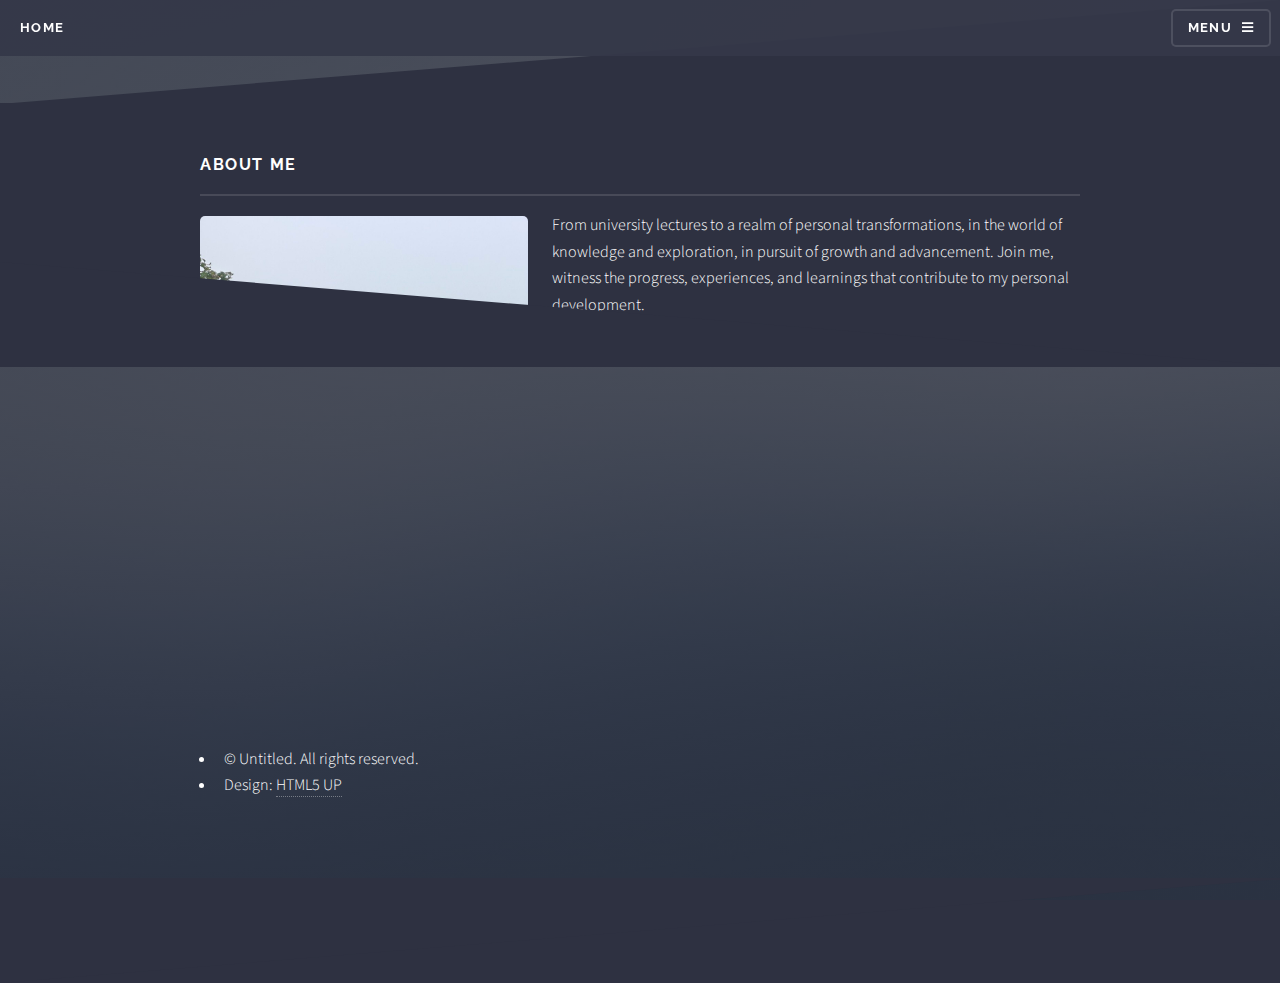
==== commit a378661c: "Update about.html" ====
--- a/about.html
+++ b/about.html
@@ -23,9 +23,7 @@
 					<section id="main" class="wrapper">
 						<div class="inner">
 							<h1 class="major">About Me</h1>
-<!-- 							<span class="image fit"><img src="images/me1.jpg" alt="" /></span> -->
-							<p><span class="image left"><img src="images/me1.jpg" alt="" /></span>>From university lectures to a realm of personal transformations, in the world of knowledge and exploration, in pursuit of growth and advancement. Join me, witness the progress, experiences, and learnings that contribute to my personal development.</p>							
-<!-- 							<p>From university lectures to a realm of personal transformations, in the world of knowledge and exploration, in pursuit of growth and advancement. Join me, witness the progress, experiences, and learnings that contribute to my personal development.</p> -->
+							<p><span class="image left"><img src="images/me1.jpg" alt="" /></span>From university lectures to a realm of personal transformations, in the world of knowledge and exploration, in pursuit of growth and advancement. Join me, witness the progress, experiences, and learnings that contribute to my personal development.</p>							
 						</div>
 					</section>
 
@@ -45,10 +43,11 @@
 							<h2>Menu</h2>
 							<ul class="links">
 								<li><a href="index.html">Home</a></li>
-								<li><a href="generic.html">Generic</a></li>
-								<li><a href="elements.html">Elements</a></li>
-								<li><a href="#">Log In</a></li>
-								<li><a href="#">Sign Up</a></li>
+								<li><a href="Research.html">Research</a></li>
+								<li><a href="work.html">Work</a></li>
+								<li><a href="EDUCATION.html">EDUCATION</a></li>
+								<li><a href="index.html#PROJECTS">SELECTED PROJECTS</a></li>
+								<li><a href="index.html#Get">GET IN TOUCH</a></li>
 							</ul>
 							<a href="#" class="close">Close</a>
 						</div>
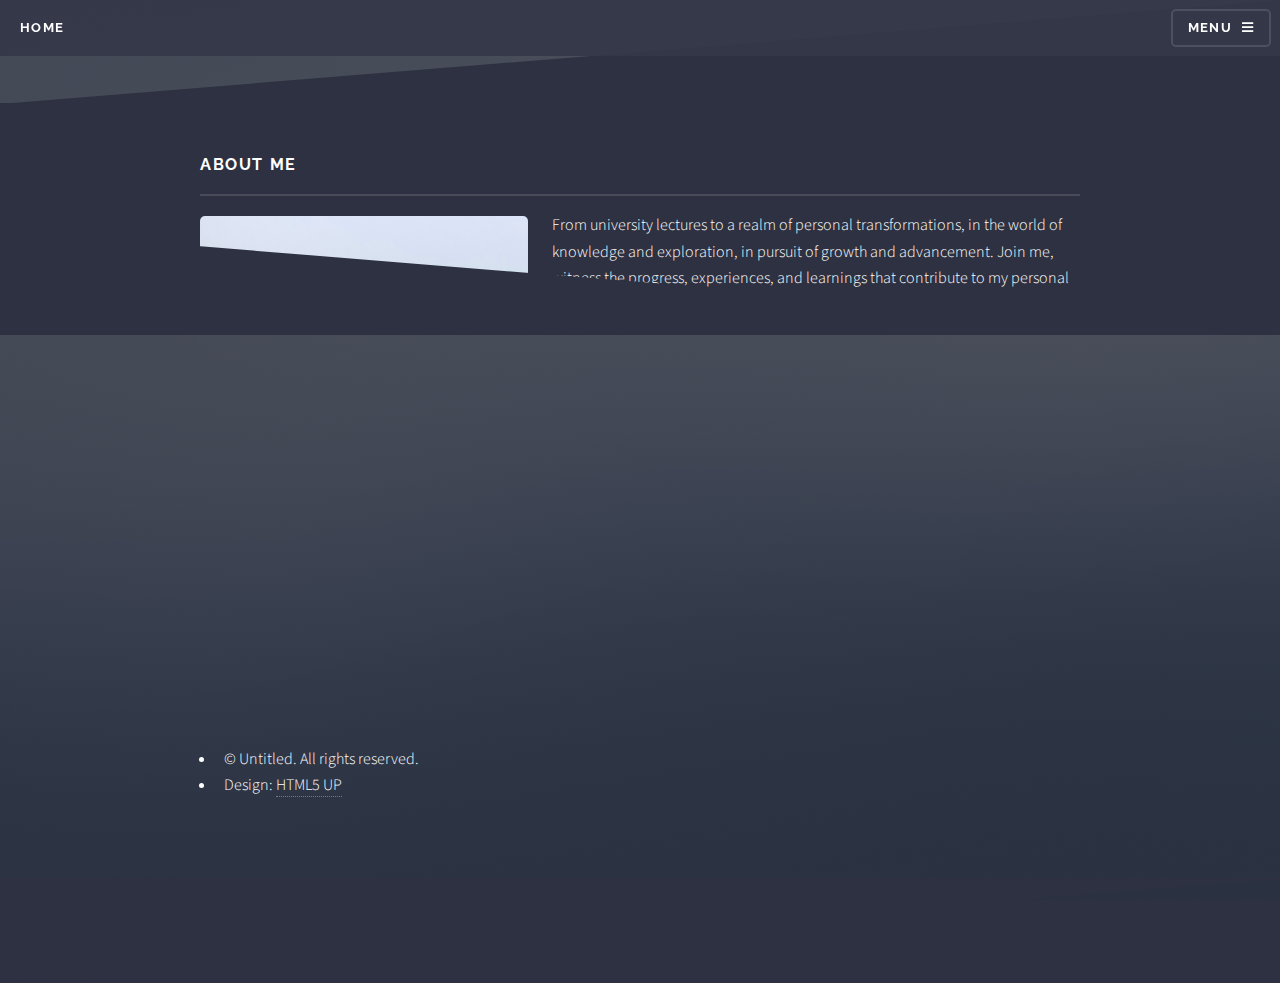
==== commit 9be847c9: "Update about.html" ====
--- a/about.html
+++ b/about.html
@@ -23,7 +23,7 @@
 					<section id="main" class="wrapper">
 						<div class="inner">
 							<h1 class="major">About Me</h1>
-							<p><span class="image left"><img src="images/me1.jpg" alt="" /></span>From university lectures to a realm of personal transformations, in the world of knowledge and exploration, in pursuit of growth and advancement. Join me, witness the progress, experiences, and learnings that contribute to my personal development.</p>							
+							<span class="image left"><img src="images/me1.jpg" alt="" /></span>From university lectures to a realm of personal transformations, in the world of knowledge and exploration, in pursuit of growth and advancement. Join me, witness the progress, experiences, and learnings that contribute to my personal development.
 						</div>
 					</section>
 
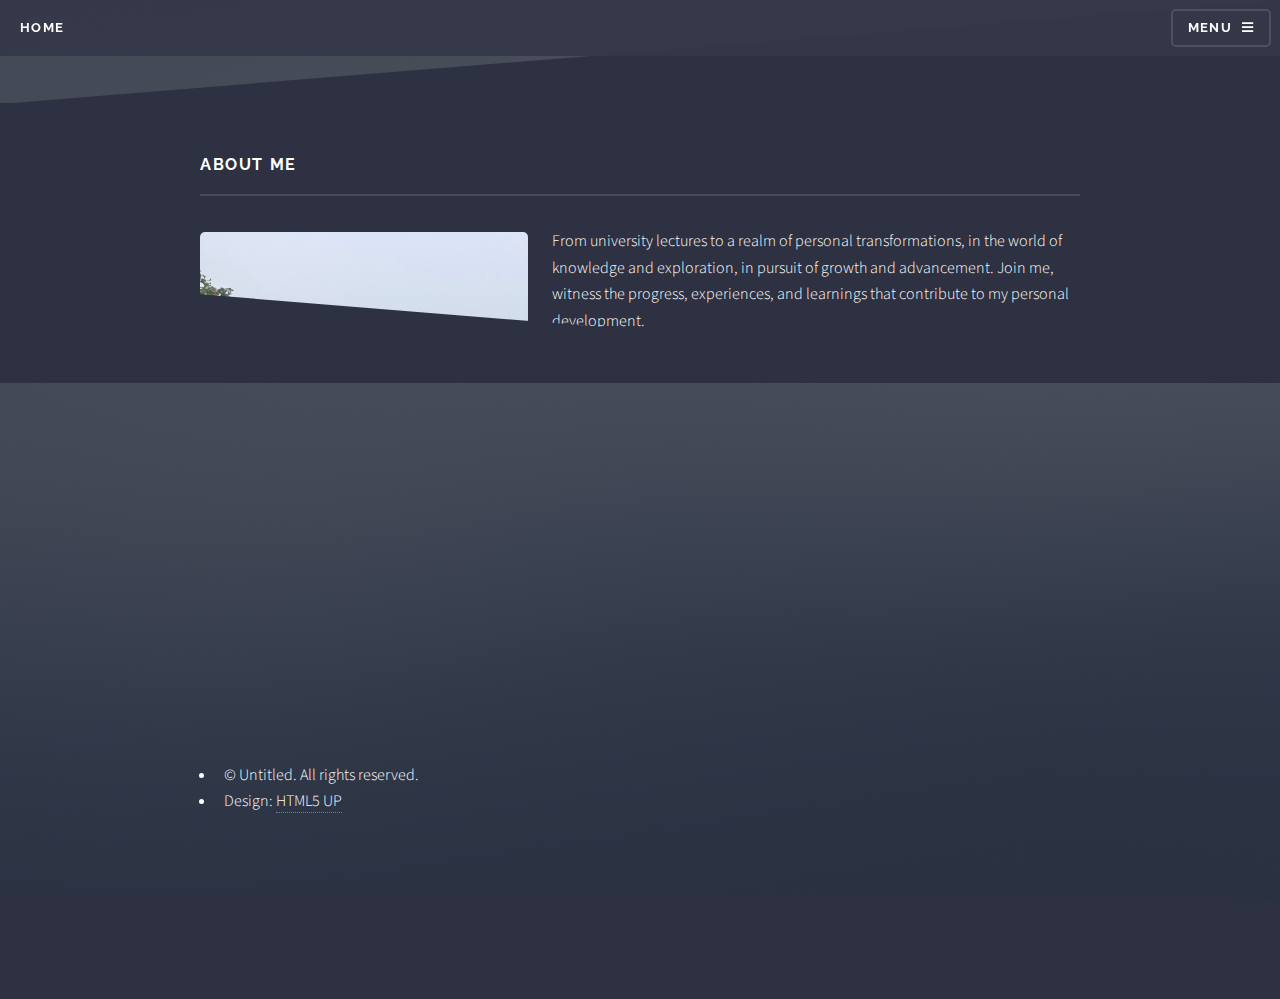
==== commit 8474d768: "Update about.html" ====
--- a/about.html
+++ b/about.html
@@ -23,7 +23,7 @@
 					<section id="main" class="wrapper">
 						<div class="inner">
 							<h1 class="major">About Me</h1>
-							<span class="image left"><img src="images/me1.jpg" alt="" /></span>From university lectures to a realm of personal transformations, in the world of knowledge and exploration, in pursuit of growth and advancement. Join me, witness the progress, experiences, and learnings that contribute to my personal development.
+							<p></p><span class="image left"><img src="images/me1.jpg" alt="" /></span>From university lectures to a realm of personal transformations, in the world of knowledge and exploration, in pursuit of growth and advancement. Join me, witness the progress, experiences, and learnings that contribute to my personal development.</p>
 						</div>
 					</section>
 
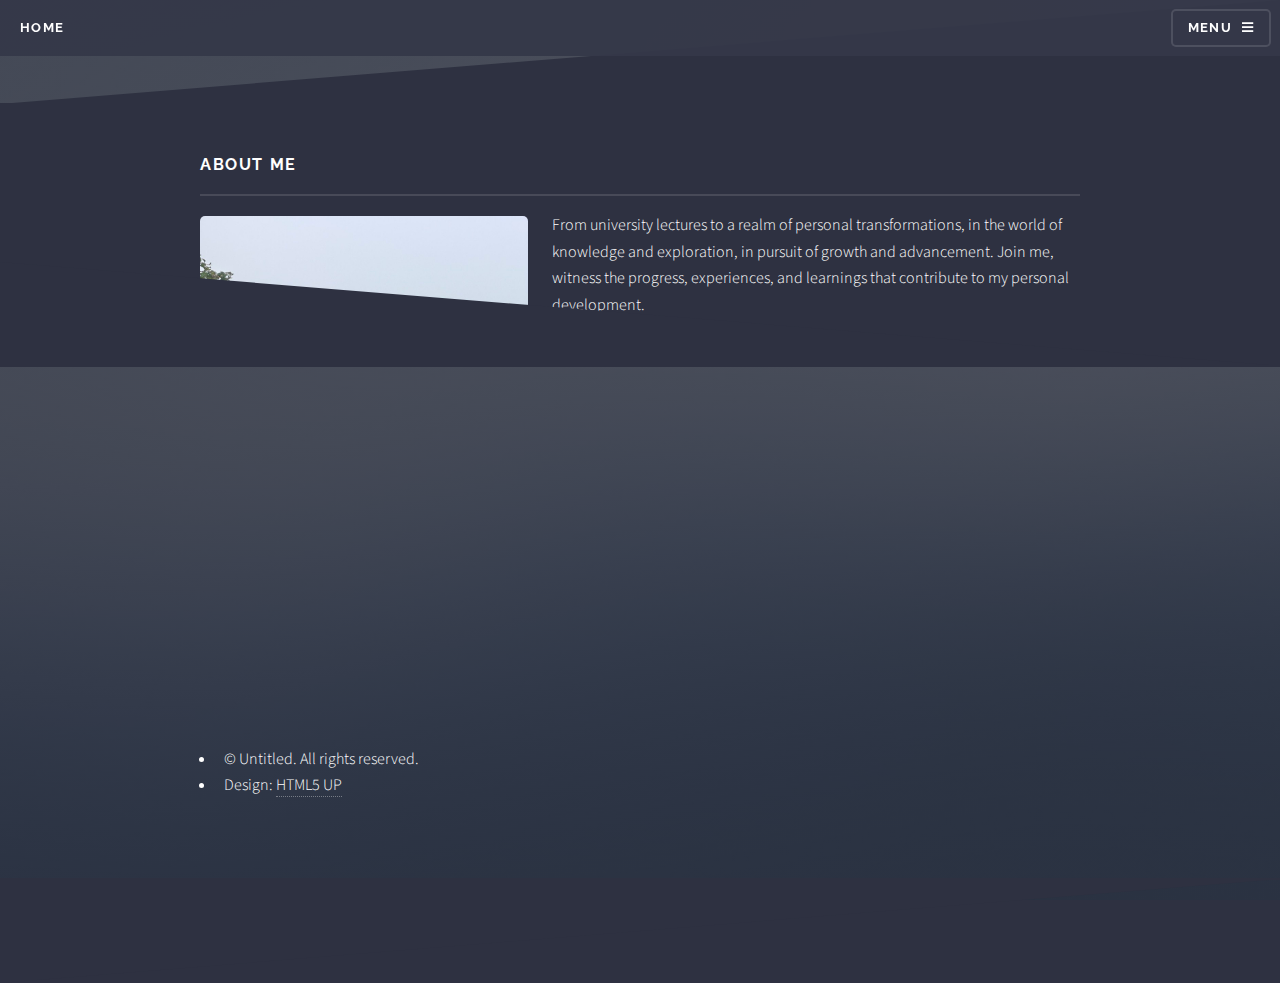
==== commit 3e5763d6: "Update about.html" ====
--- a/about.html
+++ b/about.html
@@ -23,7 +23,7 @@
 					<section id="main" class="wrapper">
 						<div class="inner">
 							<h1 class="major">About Me</h1>
-							<p></p><span class="image left"><img src="images/me1.jpg" alt="" /></span>From university lectures to a realm of personal transformations, in the world of knowledge and exploration, in pursuit of growth and advancement. Join me, witness the progress, experiences, and learnings that contribute to my personal development.</p>
+							<p><span class="image left"><img src="images/me1.jpg" alt="" /></span>From university lectures to a realm of personal transformations, in the world of knowledge and exploration, in pursuit of growth and advancement. Join me, witness the progress, experiences, and learnings that contribute to my personal development.</p>
 						</div>
 					</section>
 
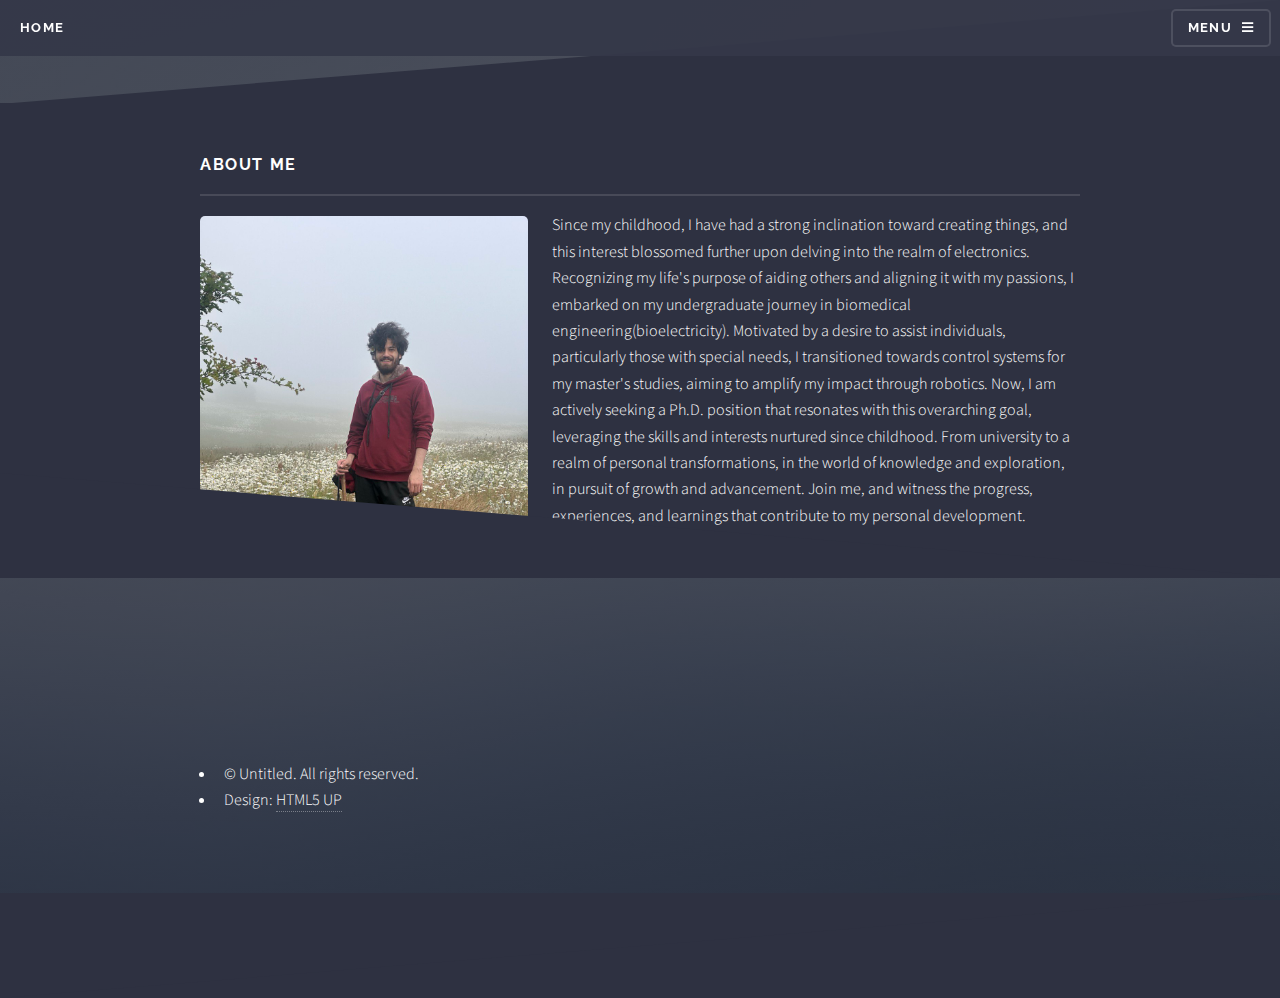
==== commit 3ba396df: "Update about.html" ====
--- a/about.html
+++ b/about.html
@@ -23,7 +23,8 @@
 					<section id="main" class="wrapper">
 						<div class="inner">
 							<h1 class="major">About Me</h1>
-							<p><span class="image left"><img src="images/me1.jpg" alt="" /></span>From university lectures to a realm of personal transformations, in the world of knowledge and exploration, in pursuit of growth and advancement. Join me, witness the progress, experiences, and learnings that contribute to my personal development.</p>
+							<p><span class="image left"><img src="images/me1.jpg" alt="" /></span>Since my childhood, I have had a strong inclination toward creating things, and this interest blossomed further upon delving into the realm of electronics. Recognizing my life's purpose of aiding others and aligning it with my passions, I embarked on my undergraduate journey in biomedical engineering(bioelectricity). Motivated by a desire to assist individuals, particularly those with special needs, I transitioned towards control systems for my master's studies, aiming to amplify my impact through robotics. Now, I am actively seeking a Ph.D. position that resonates with this overarching goal, leveraging the skills and interests nurtured since childhood.
+From university to a realm of personal transformations, in the world of knowledge and exploration, in pursuit of growth and advancement. Join me, and witness the progress, experiences, and learnings that contribute to my personal development.</p>
 						</div>
 					</section>
 
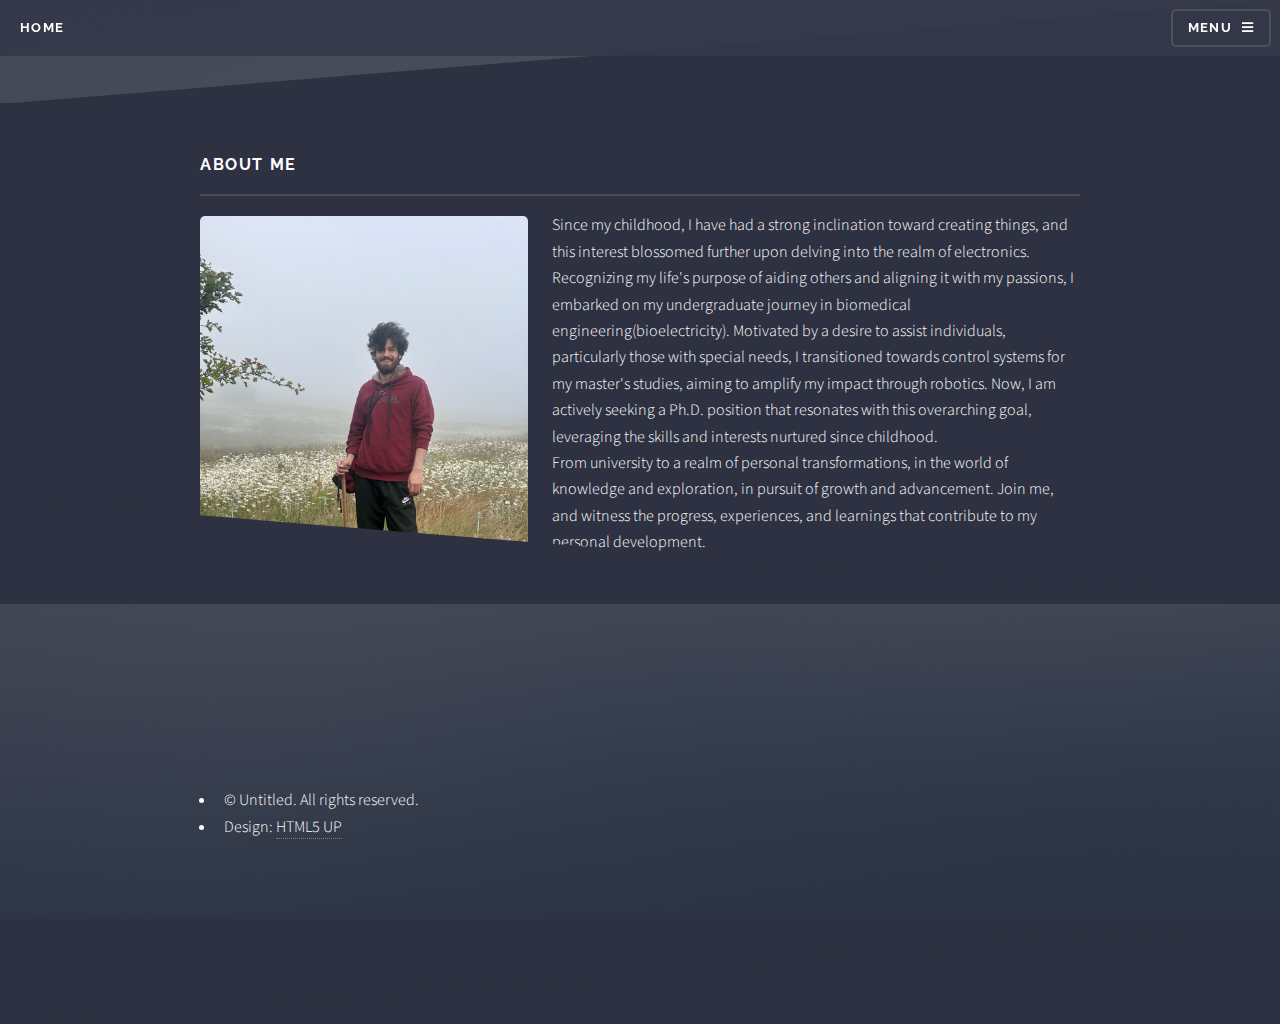
==== commit d2a6a331: "Update about.html" ====
--- a/about.html
+++ b/about.html
@@ -23,8 +23,8 @@
 					<section id="main" class="wrapper">
 						<div class="inner">
 							<h1 class="major">About Me</h1>
-							<p><span class="image left"><img src="images/me1.jpg" alt="" /></span>Since my childhood, I have had a strong inclination toward creating things, and this interest blossomed further upon delving into the realm of electronics. Recognizing my life's purpose of aiding others and aligning it with my passions, I embarked on my undergraduate journey in biomedical engineering(bioelectricity). Motivated by a desire to assist individuals, particularly those with special needs, I transitioned towards control systems for my master's studies, aiming to amplify my impact through robotics. Now, I am actively seeking a Ph.D. position that resonates with this overarching goal, leveraging the skills and interests nurtured since childhood.
-From university to a realm of personal transformations, in the world of knowledge and exploration, in pursuit of growth and advancement. Join me, and witness the progress, experiences, and learnings that contribute to my personal development.</p>
+							<p><span class="image left"><img src="images/me1.jpg" alt="" /></span>Since my childhood, I have had a strong inclination toward creating things, and this interest blossomed further upon delving into the realm of electronics. Recognizing my life's purpose of aiding others and aligning it with my passions, I embarked on my undergraduate journey in biomedical engineering(bioelectricity). Motivated by a desire to assist individuals, particularly those with special needs, I transitioned towards control systems for my master's studies, aiming to amplify my impact through robotics. Now, I am actively seeking a Ph.D. position that resonates with this overarching goal, leveraging the skills and interests nurtured since childhood.<br>
+							From university to a realm of personal transformations, in the world of knowledge and exploration, in pursuit of growth and advancement. Join me, and witness the progress, experiences, and learnings that contribute to my personal development.</p>
 						</div>
 					</section>
 
